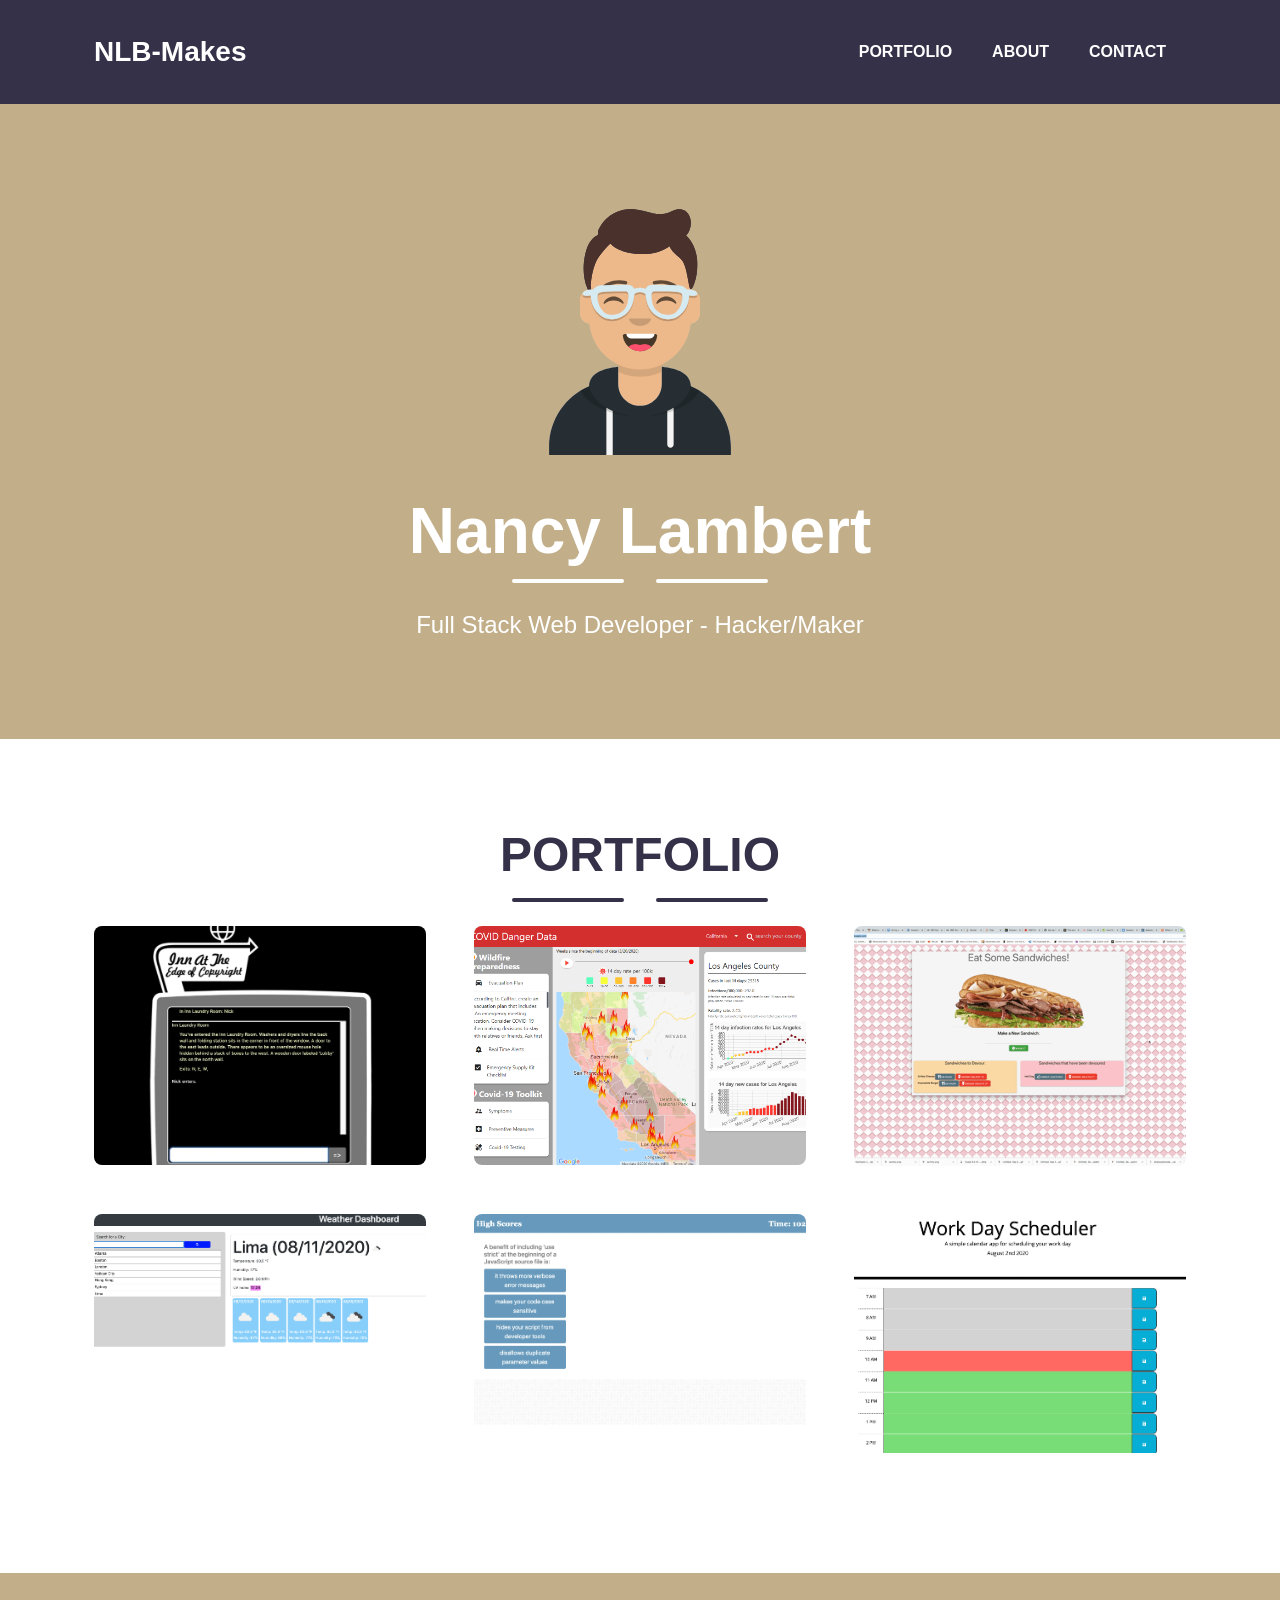
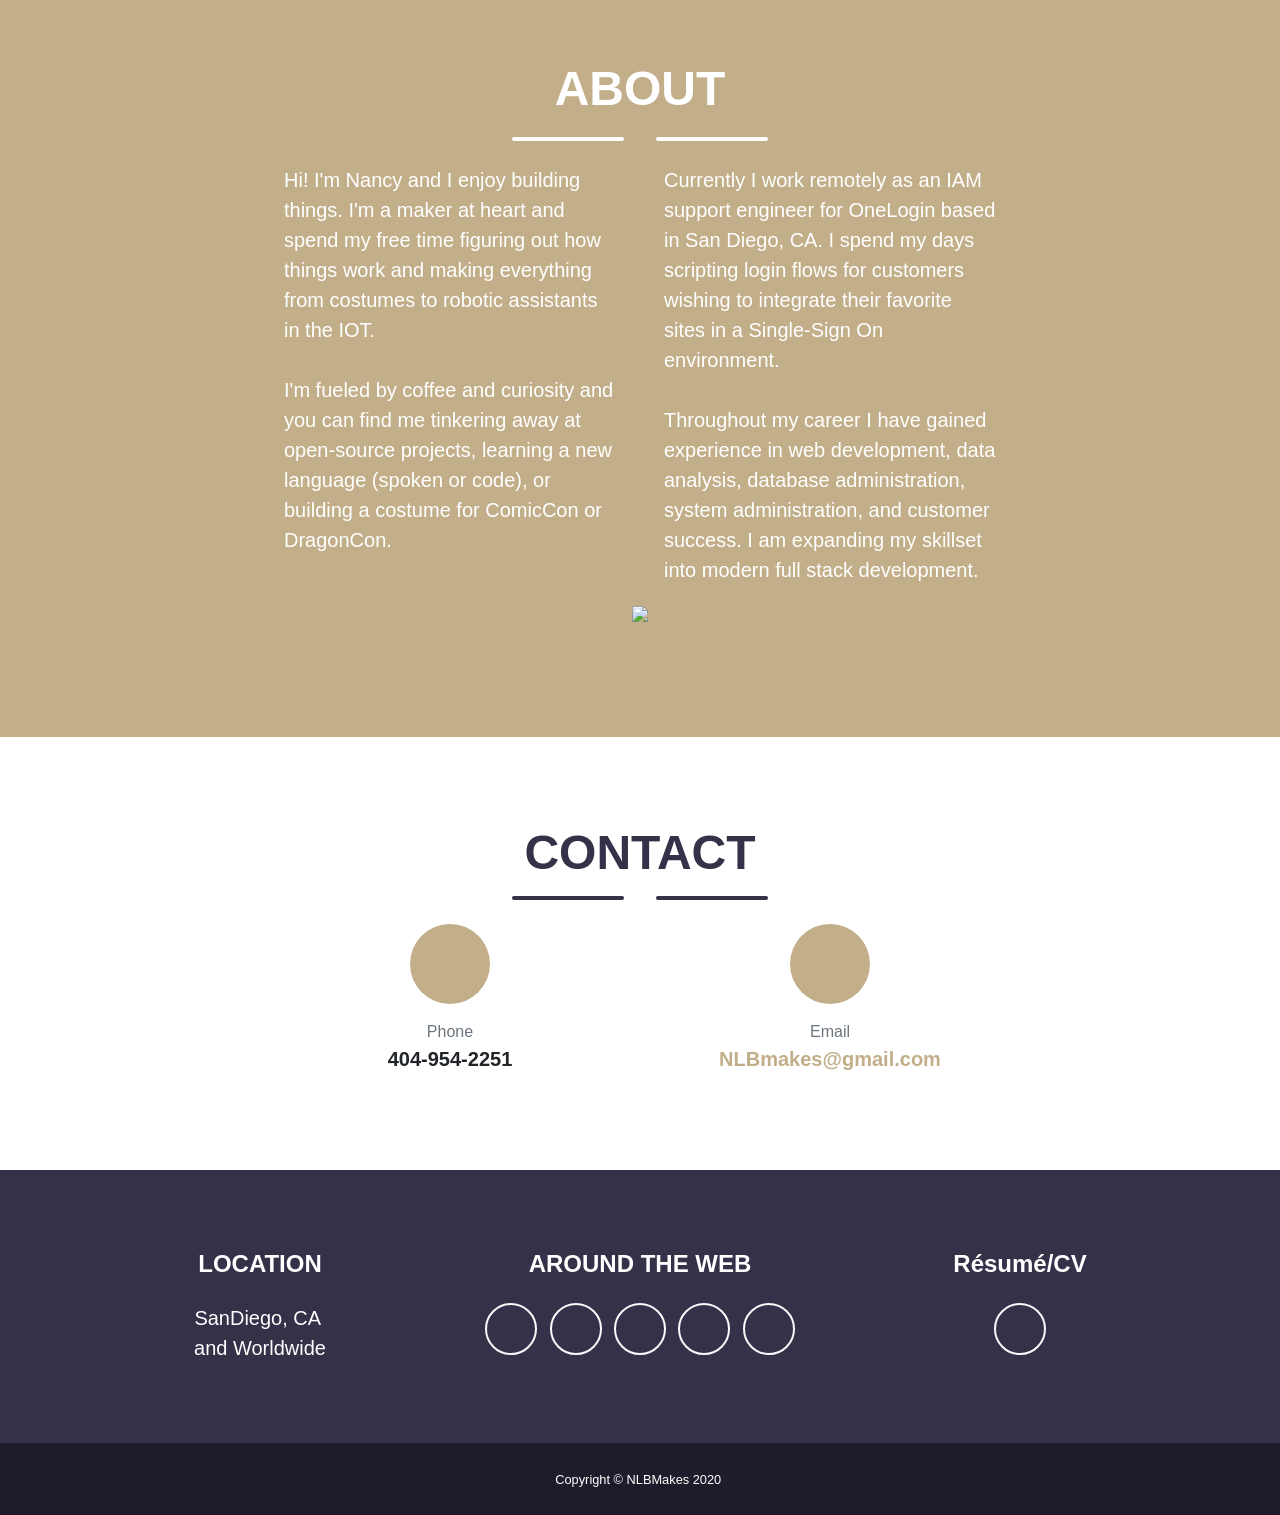
==== index.html @ c0a6ee48 "correct spelling of resume" ====
<!DOCTYPE html>
<html lang="en">
    <head>
        <meta charset="utf-8">
        <meta name="viewport" content="width=device-width, initial-scale=1, shrink-to-fit=no">
        <meta name="description" content="Portfolio of Nancy Lambert-Brown Full Stack Developer">
        <meta name="author" content="Nancy Lambert-Brown">
        <title>NLB-Makes - Full-Stack Web Developer</title>
        <!-- Iconify icons -->
        <script src="https://code.iconify.design/1/1.0.7/iconify.min.js"></script>
        <!-- Font Awesome icons (free version)-->
        <script src="https://cdnjs.cloudflare.com/ajax/libs/font-awesome/5.13.0/js/all.min.js" crossorigin="anonymous"></script>
        <!-- Core theme CSS (includes Bootstrap)-->
        <link href="css/styles.css" rel="stylesheet">
        <!-- Fonts CSS-->
        <link rel="stylesheet" href="css/heading.css">
        <link rel="stylesheet" href="css/body.css">
    </head>
    <body id="page-top">
        <nav class="navbar navbar-expand-lg bg-secondary fixed-top" id="mainNav">
            <div class="container"><a class="navbar-brand js-scroll-trigger" href="#page-top">NLB-Makes</a>
                <button class="navbar-toggler navbar-toggler-right font-weight-bold bg-primary text-white rounded" type="button" data-toggle="collapse" data-target="#navbarResponsive" aria-controls="navbarResponsive" aria-expanded="false" aria-label="Toggle navigation">Menu <i class="fas fa-bars"></i></button>
                <div class="collapse navbar-collapse" id="navbarResponsive">
                    <ul class="navbar-nav ml-auto">
                        <li class="nav-item mx-0 mx-lg-1"><a class="nav-link py-3 px-0 px-lg-3 rounded js-scroll-trigger" href="#portfolio">PORTFOLIO</a>
                        </li>
                        <li class="nav-item mx-0 mx-lg-1"><a class="nav-link py-3 px-0 px-lg-3 rounded js-scroll-trigger" href="#about">ABOUT</a>
                        </li>
                        <li class="nav-item mx-0 mx-lg-1"><a class="nav-link py-3 px-0 px-lg-3 rounded js-scroll-trigger" href="#contact">CONTACT</a>
                        </li>
                    </ul>
                </div>
            </div>
        </nav>
        <header class="masthead bg-primary text-white text-center">
            <div class="container d-flex align-items-center flex-column">
                <!-- Masthead Avatar Image--><img class="masthead-avatar mb-5" src="assets/img/avataaars.svg" alt="">
                <!-- Masthead Heading-->
                <h1 class="masthead-heading mb-0">Nancy Lambert</h1>
                <!-- Icon Divider-->
                <div class="divider-custom divider-light">
                    <div class="divider-custom-line"></div>
                    <div class="divider-custom-icon"><i class="fas fa-star"></i></div>
                    <div class="divider-custom-line"></div>
                </div>
                <!-- Masthead Subheading-->
                <p class="pre-wrap masthead-subheading font-weight-light mb-0">Full Stack Web Developer - Hacker/Maker</p>
            </div>
        </header>
        <section class="page-section portfolio" id="portfolio">
            <div class="container">
                <!-- Portfolio Section Heading-->
                <div class="text-center">
                    <h2 class="page-section-heading text-secondary mb-0 d-inline-block">PORTFOLIO</h2>
                </div>
                <!-- Icon Divider-->
                <div class="divider-custom">
                    <div class="divider-custom-line"></div>
                    <div class="divider-custom-icon"><i class="fas fa-star"></i></div>
                    <div class="divider-custom-line"></div>
                </div>
                <!-- Portfolio Grid Items-->
                <div class="row justify-content-center">
                    <!-- Portfolio Items-->
                    <div class="col-md-6 col-lg-4 mb-5">
                        <div class="portfolio-item mx-auto" data-toggle="modal" data-target="#portfolioModal0">
                            <div class="portfolio-item-caption d-flex align-items-center justify-content-center h-100 w-100">
                                <div class="portfolio-item-caption-content text-center text-white"><i class="fas fa-plus fa-3x"></i></div>
                            </div><img class="img-fluid" src="assets/img/portfolio/tutorial.gif" alt="Inn At The Edge Of Copyright"/>
                        </div>
                    </div>
                    <div class="col-md-6 col-lg-4 mb-5">
                        <div class="portfolio-item mx-auto" data-toggle="modal" data-target="#portfolioModal1">
                            <div class="portfolio-item-caption d-flex align-items-center justify-content-center h-100 w-100">
                                <div class="portfolio-item-caption-content text-center text-white"><i class="fas fa-plus fa-3x"></i></div>
                            </div><img class="img-fluid" src="assets/img/portfolio/Screenshot.png" alt="Covid and Natural Hazards Map"/>
                        </div>
                    </div>
                    <div class="col-md-6 col-lg-4 mb-5">
                        <div class="portfolio-item mx-auto" data-toggle="modal" data-target="#portfolioModal2">
                            <div class="portfolio-item-caption d-flex align-items-center justify-content-center h-100 w-100">
                                <div class="portfolio-item-caption-content text-center text-white"><i class="fas fa-plus fa-3x"></i></div>
                            </div><img class="img-fluid" src="assets/img/portfolio/sandwich.gif" alt="Eat-A-Sandwich"/>
                        </div>
                    </div>
                    <div class="col-md-6 col-lg-4 mb-5">
                        <div class="portfolio-item mx-auto" data-toggle="modal" data-target="#portfolioModal3">
                            <div class="portfolio-item-caption d-flex align-items-center justify-content-center h-100 w-100">
                                <div class="portfolio-item-caption-content text-center text-white"><i class="fas fa-plus fa-3x"></i></div>
                            </div><img class="img-fluid" src="assets/img/portfolio/WeatherDashboard.png" alt="Weather Dashboard"/>
                        </div>
                    </div>
                    <div class="col-md-6 col-lg-4 mb-5">
                        <div class="portfolio-item mx-auto" data-toggle="modal" data-target="#portfolioModal4">
                            <div class="portfolio-item-caption d-flex align-items-center justify-content-center h-100 w-100">
                                <div class="portfolio-item-caption-content text-center text-white"><i class="fas fa-plus fa-3x"></i></div>
                            </div><img class="img-fluid" src="assets/img/portfolio/Code_Quiz.png" alt="Code quiz"/>
                        </div>
                    </div>
                    <div class="col-md-6 col-lg-4 mb-5">
                        <div class="portfolio-item mx-auto" data-toggle="modal" data-target="#portfolioModal5">
                            <div class="portfolio-item-caption d-flex align-items-center justify-content-center h-100 w-100">
                                <div class="portfolio-item-caption-content text-center text-white"><i class="fas fa-plus fa-3x"></i></div>
                            </div><img class="img-fluid" src="assets/img/portfolio/WorkDayScheduler.png" alt="Workday Scheduler"/>
                        </div>
                    </div>
                </div>
            </div>
        </section>
        <!-- Portfolio Modal-->
        <!-- Inn at the Edge Project -->
        <div class="portfolio-modal modal fade" id="portfolioModal0" tabindex="-1" role="dialog" aria-labelledby="#portfolioModal0Label" aria-hidden="true">
            <div class="modal-dialog modal-xl" role="document">
                <div class="modal-content">
                    <button class="close" type="button" data-dismiss="modal" aria-label="Close"><span aria-hidden="true"><i class="fas fa-times"></i></span></button>
                    <div class="modal-body text-center">
                        <div class="container">
                            <div class="row justify-content-center">
                                <div class="col-lg-8">
                                    <!-- Portfolio Modal - Title-->
                                    <h2 class="portfolio-modal-title text-secondary mb-0">Inn At The Edge Of Copyright</h2>
                                    <!-- Icon Divider-->
                                    <div class="divider-custom">
                                        <div class="divider-custom-line"></div>
                                        <div class="divider-custom-icon"><i class="fas fa-star"></i></div>
                                        <div class="divider-custom-line"></div>
                                    </div>
                                    <!-- Portfolio Modal - Image-->
                                    <a href="https://innattheedge.herokuapp.com/" target="_blank">https://innattheedge.herokuapp.com/
                                        <img class="img-fluid rounded mb-5" src="assets/img/portfolio/tutorial.gif" alt="Inn At The Edge Of Copyright"/>
                                    </a>
                                        <!-- Portfolio Modal - Text-->
                                        <h6>Repo: <a href="https://github.com/n-lambert/Inn-At-The-Edge-of-Copyright" target="_blank">https://github.com/n-lambert/Inn-At-The-Edge-of-Copyright</a></h6>
                            
                                    <p class="mb-5">This text-based game is a throwback to the MUD days of the 90s where the visual effects reside primarily in the theater of the mind: The Inn At The Edge of Copyright - a nod to the HHGG Series. This was used to learn publish/subscribe handling as well as full-stack development with node, express, mySQL, and PubNub</p>
                                    <button class="btn btn-primary" href="#" data-dismiss="modal"><i class="fas fa-times fa-fw"></i>Close Window</button>
                                </div>
                            </div>
                        </div>
                    </div>
                </div>
            </div>
        </div>
        <!-- Hazard Data Project -->
        <div class="portfolio-modal modal fade" id="portfolioModal1" tabindex="-1" role="dialog" aria-labelledby="#portfolioModal1Label" aria-hidden="true">
            <div class="modal-dialog modal-xl" role="document">
                <div class="modal-content">
                    <button class="close" type="button" data-dismiss="modal" aria-label="Close"><span aria-hidden="true"><i class="fas fa-times"></i></span></button>
                    <div class="modal-body text-center">
                        <div class="container">
                            <div class="row justify-content-center">
                                <div class="col-lg-8">
                                    <!-- Portfolio Modal - Title-->
                                    <h2 class="portfolio-modal-title text-secondary mb-0">Covid and Natural Hazards Map</h2>
                                    <!-- Icon Divider-->
                                    <div class="divider-custom">
                                        <div class="divider-custom-line"></div>
                                        <div class="divider-custom-icon"><i class="fas fa-star"></i></div>
                                        <div class="divider-custom-line"></div>
                                    </div>
                                    <!-- Portfolio Modal - Image-->
                                    <a href="https://n-lambert.github.io/Hazard-Map" target="_blank">https://n-lambert.github.io/Hazard-Map
                                        <img class="img-fluid rounded mb-5" src="assets/img/portfolio/Screenshot.png" alt="Covid and Natural Hazards Map"/>
                                    </a>
                                    <h6>Repo: <a href="https://github.com/n-lambert/Hazard-Map" target="_blank">https://github.com/n-lambert/Hazard-Map</a></h6>
                                    <!-- Portfolio Modal - Text-->
                                    <p class="mb-5">This is a simple app that leverages data from a variety of APIs to deliver up-to-date visuals of Covid-19 infections and wildfire situations in California. It features a clean, user interactive map, indicating Covid-19 hotspots and allows users to make informed decisions on where to evacuate.</p>
                                    <button class="btn btn-primary" href="#" data-dismiss="modal"><i class="fas fa-times fa-fw"></i>Close Window</button>
                                </div>
                            </div>
                        </div>
                    </div>
                </div>
            </div>
        </div>
        <!-- Sandwich Project -->
        <div class="portfolio-modal modal fade" id="portfolioModal2" tabindex="-1" role="dialog" aria-labelledby="#portfolioModal2Label" aria-hidden="true">
            <div class="modal-dialog modal-xl" role="document">
                <div class="modal-content">
                    <button class="close" type="button" data-dismiss="modal" aria-label="Close"><span aria-hidden="true"><i class="fas fa-times"></i></span></button>
                    <div class="modal-body text-center">
                        <div class="container">
                            <div class="row justify-content-center">
                                <div class="col-lg-8">
                                    <!-- Portfolio Modal - Title-->
                                    <h2 class="portfolio-modal-title text-secondary mb-0">Eat-A-Sandwich</h2>
                                    <!-- Icon Divider-->
                                    <div class="divider-custom">
                                        <div class="divider-custom-line"></div>
                                        <div class="divider-custom-icon"><i class="fas fa-star"></i></div>
                                        <div class="divider-custom-line"></div>
                                    </div>
                                    <!-- Portfolio Modal - Image-->
                                    <a href="https://fierce-sea-85603.herokuapp.com/" target="_blank">https://fierce-sea-85603.herokuapp.com/
                                        <img class="img-fluid rounded mb-5" src="assets/img/portfolio/sandwich.gif" alt="Eat-A-Sandwich"/>
                                    </a>
                                    <!-- Portfolio Modal - Text-->
                                    <h6>Repo: <a href="https://github.com/n-lambert/sandwiches" target="_blank">https://github.com/n-lambert/sandwiches</a></h6>
                            
                                    <p class="mb-5">This is a playful sandwich maker and consumer. It was used to explore full-stack development using mySQL, express, express-handlebars, and materialize</p>
                                    <button class="btn btn-primary" href="#" data-dismiss="modal"><i class="fas fa-times fa-fw"></i>Close Window</button>
                                </div>
                            </div>
                        </div>
                    </div>
                </div>
            </div>
        </div>
        <!-- Weather Project -->
        <div class="portfolio-modal modal fade" id="portfolioModal3" tabindex="-1" role="dialog" aria-labelledby="#portfolioModal3Label" aria-hidden="true">
            <div class="modal-dialog modal-xl" role="document">
                <div class="modal-content">
                    <button class="close" type="button" data-dismiss="modal" aria-label="Close"><span aria-hidden="true"><i class="fas fa-times"></i></span></button>
                    <div class="modal-body text-center">
                        <div class="container">
                            <div class="row justify-content-center">
                                <div class="col-lg-8">
                                    <!-- Portfolio Modal - Title-->
                                    <h2 class="portfolio-modal-title text-secondary mb-0">Weather Dashboard</h2>
                                    <!-- Icon Divider-->
                                    <div class="divider-custom">
                                        <div class="divider-custom-line"></div>
                                        <div class="divider-custom-icon"><i class="fas fa-star"></i></div>
                                        <div class="divider-custom-line"></div>
                                    </div>
                                    <!-- Portfolio Modal - Image-->
                                    <a href="https://n-lambert.github.io/WeatherDashboard/" target="_blank">https://n-lambert.github.io/WeatherDashboard/
                        
                                    <img class="img-fluid rounded mb-5" src="assets/img/portfolio/WeatherDashboard.png" alt="Weather Dashboard"/>
                                    </a>
                                    <!-- Portfolio Modal - Text-->
                                    <h6>Repo: <a href="https://github.com/n-lambert/WeatherDashboard" target="_blank">https://github.com/n-lambert/WeatherDashboard</a></h6>
                            
                                    <p class="mb-5">This weather dashboard gets current weather, forecast data and uv index from the openweathermap api via AJAX, JQuery and JS. It uses three APIs from openweathermap, and bootstrap to make the application responsive</p>
                                    <button class="btn btn-primary" href="#" data-dismiss="modal"><i class="fas fa-times fa-fw"></i>Close Window</button>
                                </div>
                            </div>
                        </div>
                    </div>
                </div>
            </div>
        </div>
        <!-- Quiz Project -->
        <div class="portfolio-modal modal fade" id="portfolioModal4" tabindex="-1" role="dialog" aria-labelledby="#portfolioModal4Label" aria-hidden="true">
            <div class="modal-dialog modal-xl" role="document">
                <div class="modal-content">
                    <button class="close" type="button" data-dismiss="modal" aria-label="Close"><span aria-hidden="true"><i class="fas fa-times"></i></span></button>
                    <div class="modal-body text-center">
                        <div class="container">
                            <div class="row justify-content-center">
                                <div class="col-lg-8">
                                    <!-- Portfolio Modal - Title-->
                                    <h2 class="portfolio-modal-title text-secondary mb-0">Code quiz</h2>
                                    <!-- Icon Divider-->
                                    <div class="divider-custom">
                                        <div class="divider-custom-line"></div>
                                        <div class="divider-custom-icon"><i class="fas fa-star"></i></div>
                                        <div class="divider-custom-line"></div>
                                    </div>
                                    <!-- Portfolio Modal - Image-->
                                    <a href="https://n-lambert.github.io/codeQuiz" target="_blank">https://n-lambert.github.io/codeQuiz
                                        <img class="img-fluid rounded mb-5" src="assets/img/portfolio/Code_Quiz.png" alt="Code quiz"/>
                                    </a>
                                        <!-- Portfolio Modal - Text-->
                                    <h6>Repo: <a href="https://github.com/n-lambert/codeQuiz" target="_blank">https://github.com/n-lambert/codeQuiz</a></h6>
                            
                                    <p class="mb-5">This is a simple timed quiz for JavaScript code. You have an allotted time in seconds to answer questions. Each incorrect answer deducts 10 seconds from the timer. Scores are recorded to localStorage and displayed on a scoreboard.</p>
                                    <button class="btn btn-primary" href="#" data-dismiss="modal"><i class="fas fa-times fa-fw"></i>Close Window</button>
                                </div>
                            </div>
                        </div>
                    </div>
                </div>
            </div>
        </div>
        <!-- Scheduler Project -->
        <div class="portfolio-modal modal fade" id="portfolioModal5" tabindex="-1" role="dialog" aria-labelledby="#portfolioModal5Label" aria-hidden="true">
            <div class="modal-dialog modal-xl" role="document">
                <div class="modal-content">
                    <button class="close" type="button" data-dismiss="modal" aria-label="Close"><span aria-hidden="true"><i class="fas fa-times"></i></span></button>
                    <div class="modal-body text-center">
                        <div class="container">
                            <div class="row justify-content-center">
                                <div class="col-lg-8">
                                    <!-- Portfolio Modal - Title-->
                                    <h2 class="portfolio-modal-title text-secondary mb-0">Workday Scheduler</h2>
                                    <!-- Icon Divider-->
                                    <div class="divider-custom">
                                        <div class="divider-custom-line"></div>
                                        <div class="divider-custom-icon"><i class="fas fa-star"></i></div>
                                        <div class="divider-custom-line"></div>
                                    </div>
                                    <!-- Portfolio Modal - Image-->
                                    <a href="https://n-lambert.github.io/DayScheduler" target="_blank">https://n-lambert.github.io/DayScheduler
                                        <img class="img-fluid rounded mb-5" src="assets/img/portfolio/WorkDayScheduler.png" alt="Workday Scheduler"/>
                                    </a>
                                    <!-- Portfolio Modal - Text-->
                                    <h6>Repo: <a href="https://github.com/n-lambert/DayScheduler" target="_blank">https://github.com/n-lambert/DayScheduler</a></h6>
                            
                                    <p class="mb-5">This is a simple calendar application that allows the user to save events for each hour of the day. This app will run in the browser and feature dynamically updated HTML and CSS powered by jQuery.</p>
                                    <button class="btn btn-primary" href="#" data-dismiss="modal"><i class="fas fa-times fa-fw"></i>Close Window</button>
                                </div>
                            </div>
                        </div>
                    </div>
                </div>
            </div>
        </div>
        <!-- About Section -->
        <section class="page-section bg-primary text-white mb-0" id="about">
            <div class="container">
                <!-- About Section Heading-->
                <div class="text-center">
                    <h2 class="page-section-heading d-inline-block text-white">ABOUT</h2>
                </div>
                <!-- Icon Divider-->
                <div class="divider-custom divider-light">
                    <div class="divider-custom-line"></div>
                    <div class="divider-custom-icon"><i class="fas fa-star"></i></div>
                    <div class="divider-custom-line"></div>
                </div>
                <!-- About Section Content-->
                <div class="row">
                    <div class="col-lg-4 ml-auto">
                        <p class="pre-wrap lead">Hi! I'm Nancy and I enjoy building things. I'm a maker at heart and spend my free time figuring out how things work and making everything from costumes to robotic assistants in the IOT.

I'm fueled by coffee and curiosity and you can find me tinkering away at open-source projects, learning a new language (spoken or code), or building a costume for ComicCon or DragonCon.</p>
                    </div>
                    <div class="col-lg-4 mr-auto">
                        <p class="pre-wrap lead">Currently I work remotely as an IAM support engineer for OneLogin based in San Diego, CA. I spend my days scripting login flows for customers wishing to integrate their favorite sites in a Single-Sign On environment.

Throughout my career I have gained experience in web development, data analysis, database administration, system administration, and customer success. I am expanding my skillset into modern full stack development.</p>
                    </div>
                </div>
                <div class="row justify-content-center">
                    <figure><a href="https://github.com/n-lambert"><img src="https://github-readme-stats.vercel.app/api?username=n-lambert&theme=darcula&show_icons=true&count_private=true"></a></figure>

                </div>
            </div>
        </section>
        <!-- Contact Section -->
        <section class="page-section" id="contact">
            <div class="container">
                <!-- Contact Section Heading-->
                <div class="text-center">
                    <h2 class="page-section-heading text-secondary d-inline-block mb-0">CONTACT</h2>
                </div>
                <!-- Icon Divider-->
                <div class="divider-custom">
                    <div class="divider-custom-line"></div>
                    <div class="divider-custom-icon"><i class="fas fa-star"></i></div>
                    <div class="divider-custom-line"></div>
                </div>
                <!-- Contact Section Content-->
                <div class="row justify-content-center">
                    <div class="col-lg-4">
                        <div class="d-flex flex-column align-items-center">
                            <div class="icon-contact mb-3"><i class="fas fa-mobile-alt"></i></div>
                            <div class="text-muted">Phone</div>
                            <div class="lead font-weight-bold">404-954-2251</div>
                        </div>
                    </div>
                    <div class="col-lg-4">
                        <div class="d-flex flex-column align-items-center">
                            <div class="icon-contact mb-3"><i class="far fa-envelope"></i></div>
                            <div class="text-muted">Email</div><a class="lead font-weight-bold" href="mailto:NLBmakes@gmail.com">NLBmakes@gmail.com</a>
                        </div>
                    </div>
                </div>
            </div>
        </section>
        <!-- Footer -->
        <footer class="footer text-center">
            <div class="container">
                <div class="row">
                    <!-- Footer Location-->
                    <div class="col-lg-4 mb-5 mb-lg-0">
                        <h4 class="mb-4">LOCATION</h4>
                        <p class="pre-wrap lead mb-0">SanDiego, CA 
and Worldwide</p>
                    </div>
                    <!-- Footer Social Icons-->
                    <div class="col-lg-4 mb-5 mb-lg-0">
                        <h4 class="mb-4">AROUND THE WEB</h4>
                        <a class="btn btn-outline-light btn-social mx-1" href="https://www.twitter.com/nlbhacks" target="_blank"><i class="fab fa-fw fa-twitter"></i></a>
                        <a class="btn btn-outline-light btn-social mx-1" href="https://www.hackerrank.com/armydillo007" target="_blank"><i class="fab fa-fw fa-hackerrank"></i></a>               
                        <a class="btn btn-outline-light btn-social mx-1" href="https://www.linkedin.com/in/njlambert/" target="_blank"><i class="fab fa-fw fa-linkedin-in"></i></a>             
                        <a class="btn btn-outline-light btn-social mx-1" href="https://www.codewars.com/users/n-lambert" target="_blank"><i class="iconify" data-icon="simple-icons:codewars" data-inline="false"></i></a>               
                        <a class="btn btn-outline-light btn-social mx-1" href="https://github.com/n-lambert" target="_blank"><i class="fab fa-fw fa-github"></i></a>            
                    </div>
                    <!-- Footer About Text-->
                    <div class="col-lg-4">
                        <h4 class="mb-4">Résumé/CV</h4>
                        <a class="btn btn-outline-light btn-social mx-1" href="./assets/Nancy-Lambert.pdf" target="_blank"><i class="far fa-fw fa-file-pdf"></i></a>
                    </div>
                </div>
            </div>
        </footer>
        <!-- Copyright Section-->
        <section class="copyright py-4 text-center text-white">
            <div class="container"><small class="pre-wrap">Copyright © NLBMakes 2020 </small></div>
        </section>
        <!-- Scroll to Top Button (Only visible on small and extra-small screen sizes)-->
        <div class="scroll-to-top d-lg-none position-fixed"><a class="js-scroll-trigger d-block text-center text-white rounded" href="#page-top"><i class="fa fa-chevron-up"></i></a></div>
        <!-- Bootstrap core JS-->
        <script src="https://cdnjs.cloudflare.com/ajax/libs/jquery/3.5.1/jquery.slim.min.js" integrity="sha512-/DXTXr6nQodMUiq+IUJYCt2PPOUjrHJ9wFrqpJ3XkgPNOZVfMok7cRw6CSxyCQxXn6ozlESsSh1/sMCTF1rL/g==" crossorigin="anonymous"></script>
        <script src="https://stackpath.bootstrapcdn.com/bootstrap/4.4.1/js/bootstrap.bundle.min.js"></script>
        <!-- Third party plugin JS-->
        <!-- <script src="https://cdnjs.cloudflare.com/ajax/libs/jquery-easing/1.4.1/jquery.easing.min.js"></script> -->
        <!-- Contact form JS-->
        <!-- <script src="assets/mail/jqBootstrapValidation.js"></script>
        <script src="assets/mail/contact_me.js"></script> -->
        <!-- Core theme JS-->
        <script src="js/scripts.js"></script>
    </body>
</html>
---- css/heading.css ----
/* latin */
@font-face {
    font-family: "SB Heading";
    font-style: normal;
    font-weight: 400;
    src: local("Montserrat Regular"), local("Montserrat-Regular"),
        url(https://fonts.gstatic.com/s/montserrat/v14/JTUSjIg1_i6t8kCHKm459WRhyyTh89ZNpQ.woff2) format("woff2");
    unicode-range: U+0000-00FF, U+0131, U+0152-0153, U+02BB-02BC, U+02C6, U+02DA,
        U+02DC, U+2000-206F, U+2074, U+20AC, U+2122, U+2191, U+2193, U+2212, U+2215,
        U+FEFF, U+FFFD;
}

/* latin */
@font-face {
    font-family: "SB Heading";
    font-style: normal;
    font-weight: 700;
    src: local("Montserrat Bold"), local("Montserrat-Bold"),
        url(https://fonts.gstatic.com/s/montserrat/v14/JTURjIg1_i6t8kCHKm45_dJE3gnD_vx3rCs.woff2) format("woff2");
    unicode-range: U+0000-00FF, U+0131, U+0152-0153, U+02BB-02BC, U+02C6, U+02DA,
        U+02DC, U+2000-206F, U+2074, U+20AC, U+2122, U+2191, U+2193, U+2212, U+2215,
        U+FEFF, U+FFFD;
}
---- css/body.css ----
/* latin */
@font-face {
    font-family: 'SB Body';
    font-style: italic;
    font-weight: 400;
    src: local('Lato Italic'), local('Lato-Italic'),
        url(https://fonts.gstatic.com/s/lato/v16/S6u8w4BMUTPHjxsAXC-qNiXg7Q.woff2) format('woff2');
    unicode-range: U+0000-00FF, U+0131, U+0152-0153, U+02BB-02BC, U+02C6, U+02DA, U+02DC,
        U+2000-206F, U+2074, U+20AC, U+2122, U+2191, U+2193, U+2212, U+2215, U+FEFF, U+FFFD;
}
/* latin */
@font-face {
    font-family: 'SB Body';
    font-style: italic;
    font-weight: 700;
    src: local('Lato Bold Italic'), local('Lato-BoldItalic'),
        url(https://fonts.gstatic.com/s/lato/v16/S6u_w4BMUTPHjxsI5wq_Gwftx9897g.woff2)
            format('woff2');
    unicode-range: U+0000-00FF, U+0131, U+0152-0153, U+02BB-02BC, U+02C6, U+02DA, U+02DC,
        U+2000-206F, U+2074, U+20AC, U+2122, U+2191, U+2193, U+2212, U+2215, U+FEFF, U+FFFD;
}
/* latin */
@font-face {
    font-family: 'SB Body';
    font-style: normal;
    font-weight: 400;
    src: local('Lato Regular'), local('Lato-Regular'),
        url(https://fonts.gstatic.com/s/lato/v16/S6uyw4BMUTPHjx4wXiWtFCc.woff2) format('woff2');
    unicode-range: U+0000-00FF, U+0131, U+0152-0153, U+02BB-02BC, U+02C6, U+02DA, U+02DC,
        U+2000-206F, U+2074, U+20AC, U+2122, U+2191, U+2193, U+2212, U+2215, U+FEFF, U+FFFD;
}
/* latin */
@font-face {
    font-family: 'SB Body';
    font-style: normal;
    font-weight: 700;
    src: local('Lato Bold'), local('Lato-Bold'),
        url(https://fonts.gstatic.com/s/lato/v16/S6u9w4BMUTPHh6UVSwiPGQ3q5d0.woff2) format('woff2');
    unicode-range: U+0000-00FF, U+0131, U+0152-0153, U+02BB-02BC, U+02C6, U+02DA, U+02DC,
        U+2000-206F, U+2074, U+20AC, U+2122, U+2191, U+2193, U+2212, U+2215, U+FEFF, U+FFFD;
}
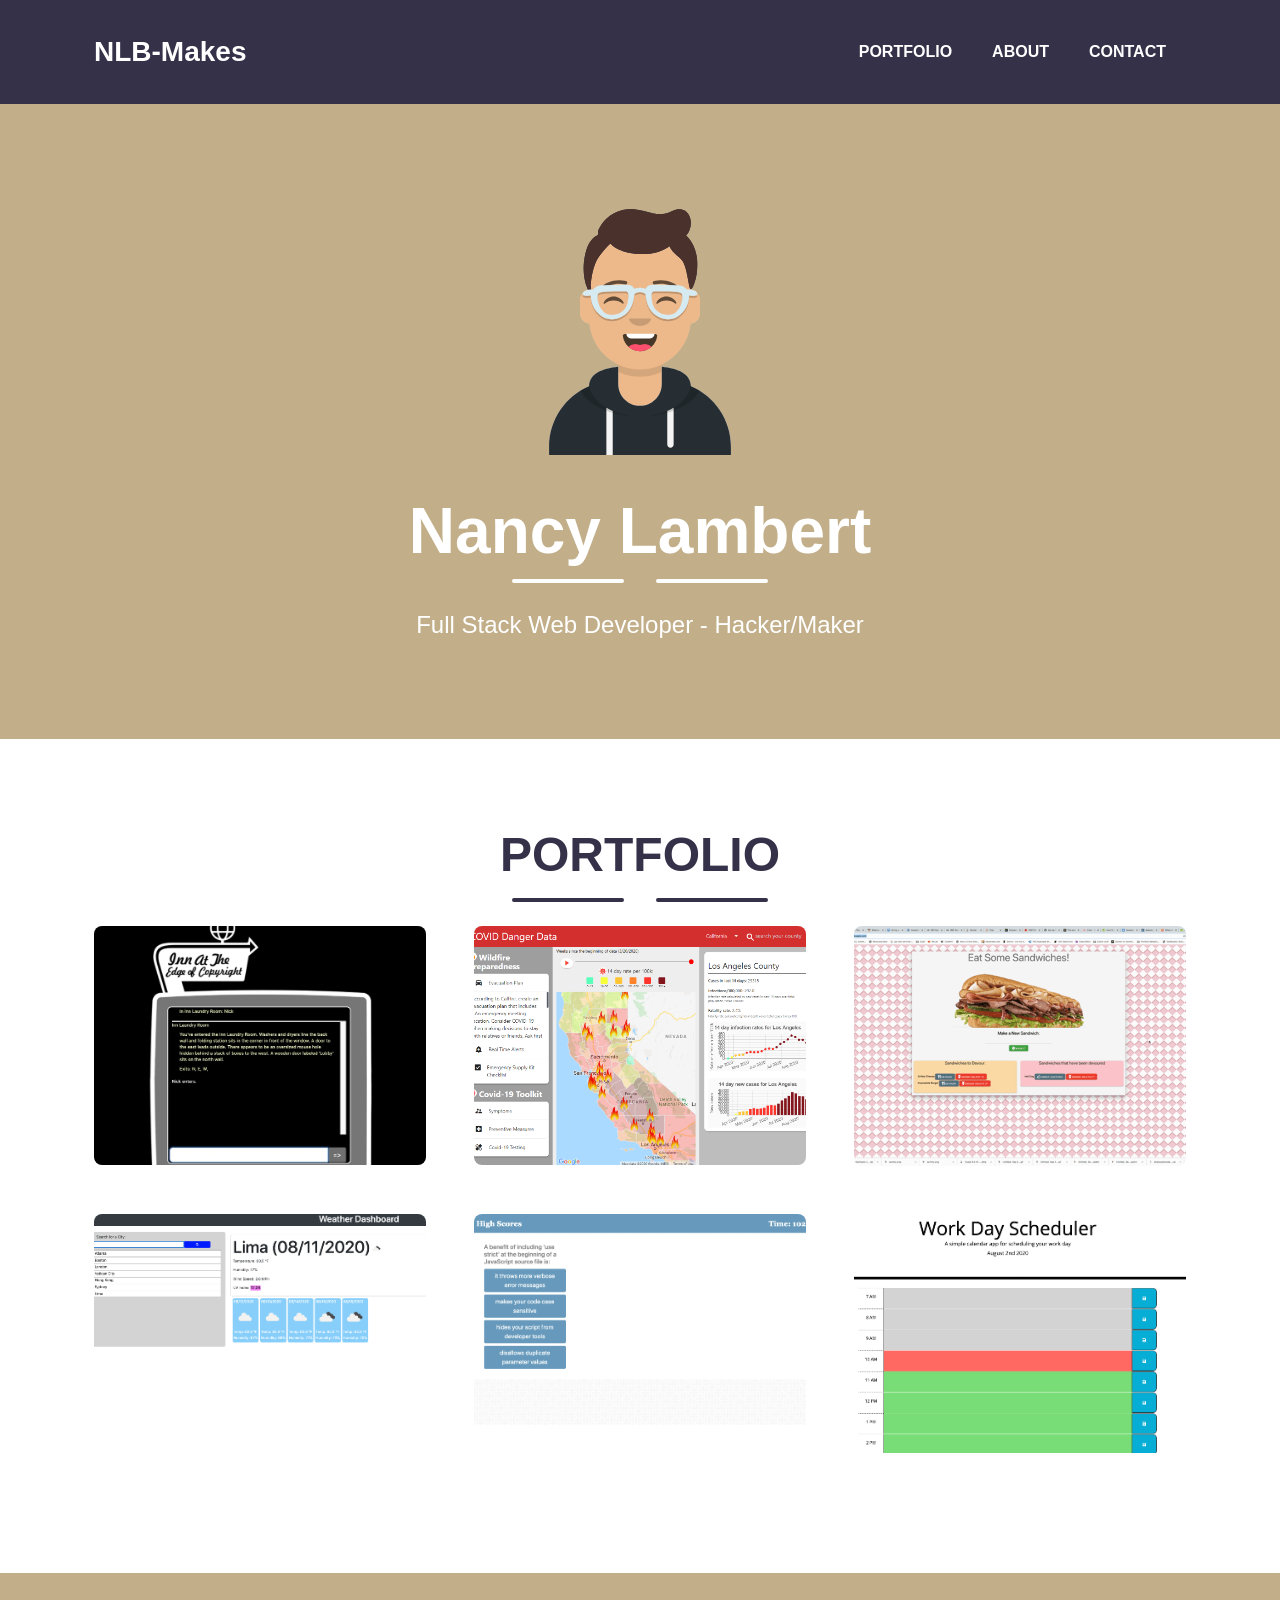
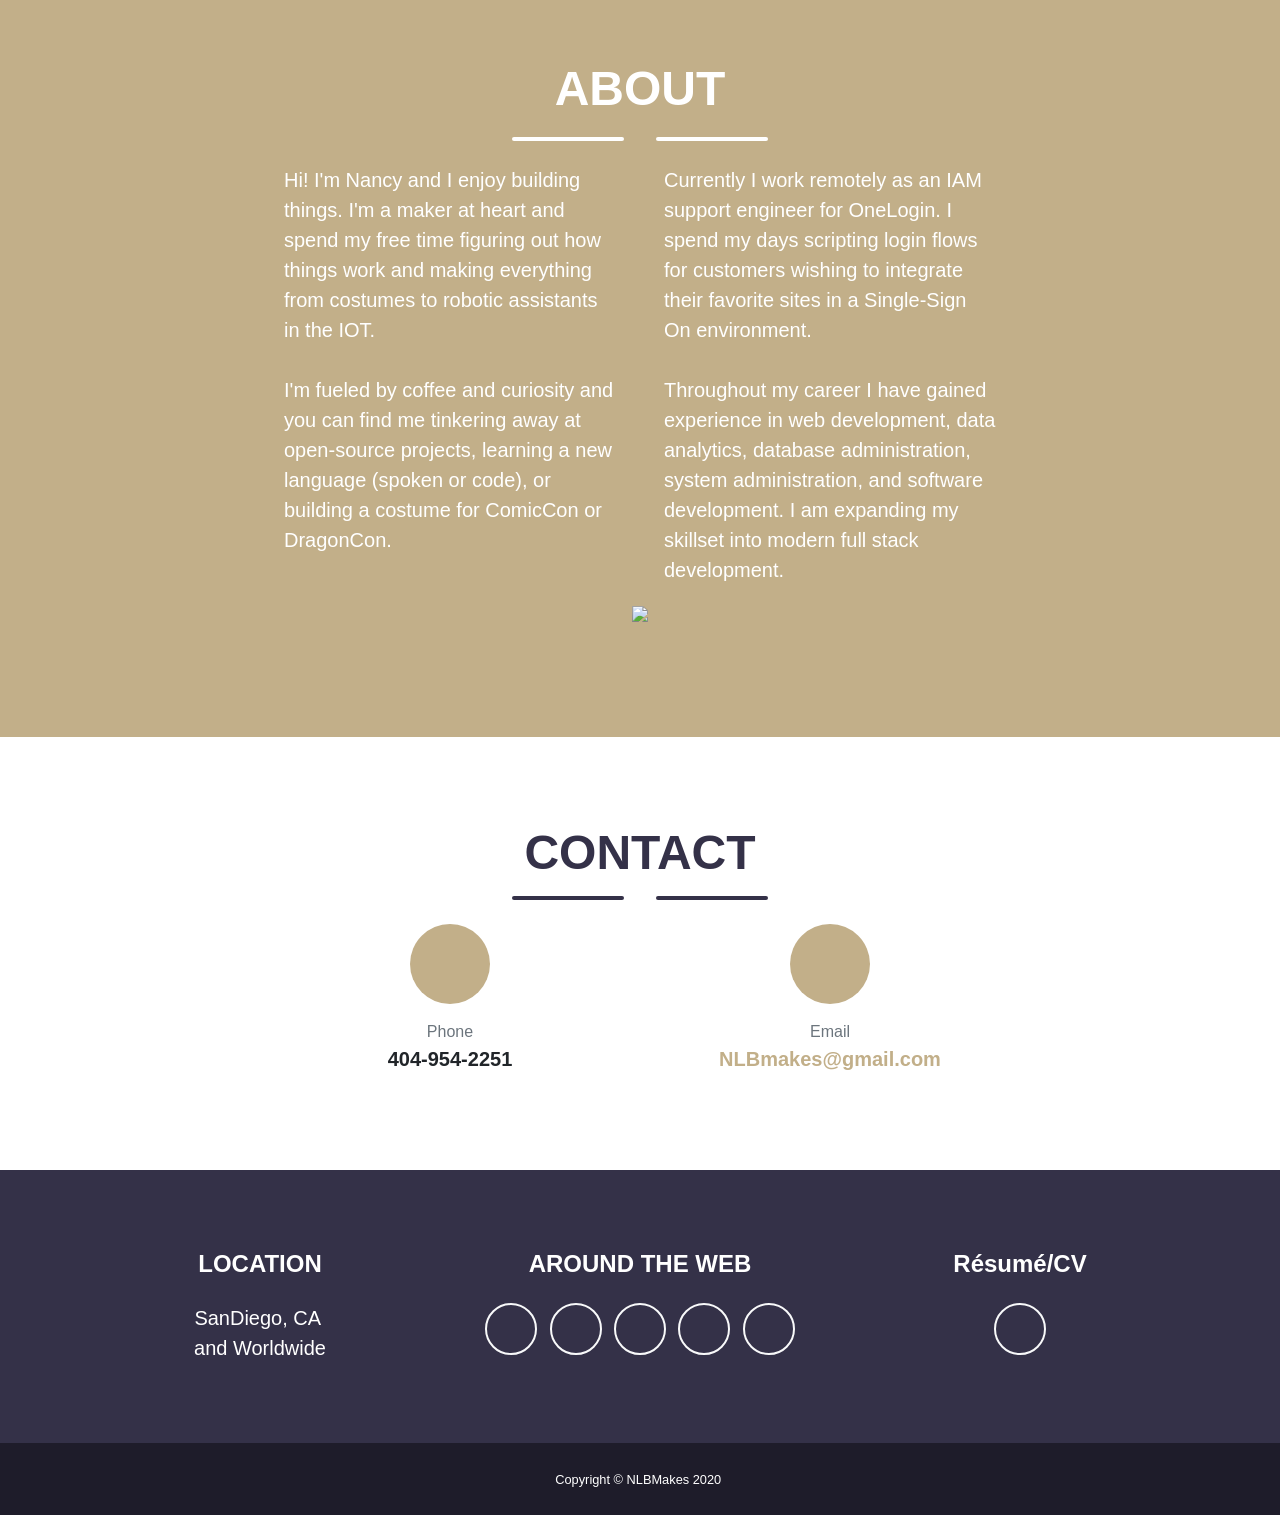
==== commit aa320b93: "correct typo" ====
--- a/index.html
+++ b/index.html
@@ -327,9 +327,9 @@
 I'm fueled by coffee and curiosity and you can find me tinkering away at open-source projects, learning a new language (spoken or code), or building a costume for ComicCon or DragonCon.</p>
                     </div>
                     <div class="col-lg-4 mr-auto">
-                        <p class="pre-wrap lead">Currently I work remotely as an IAM support engineer for OneLogin based in San Diego, CA. I spend my days scripting login flows for customers wishing to integrate their favorite sites in a Single-Sign On environment.
+                        <p class="pre-wrap lead">Currently I work remotely as an IAM support engineer for OneLogin. I spend my days scripting login flows for customers wishing to integrate their favorite sites in a Single-Sign On environment.
 
-Throughout my career I have gained experience in web development, data analysis, database administration, system administration, and customer success. I am expanding my skillset into modern full stack development.</p>
+Throughout my career I have gained experience in web development, data analytics, database administration, system administration, and software development. I am expanding my skillset into modern full stack development.</p>
                     </div>
                 </div>
                 <div class="row justify-content-center">
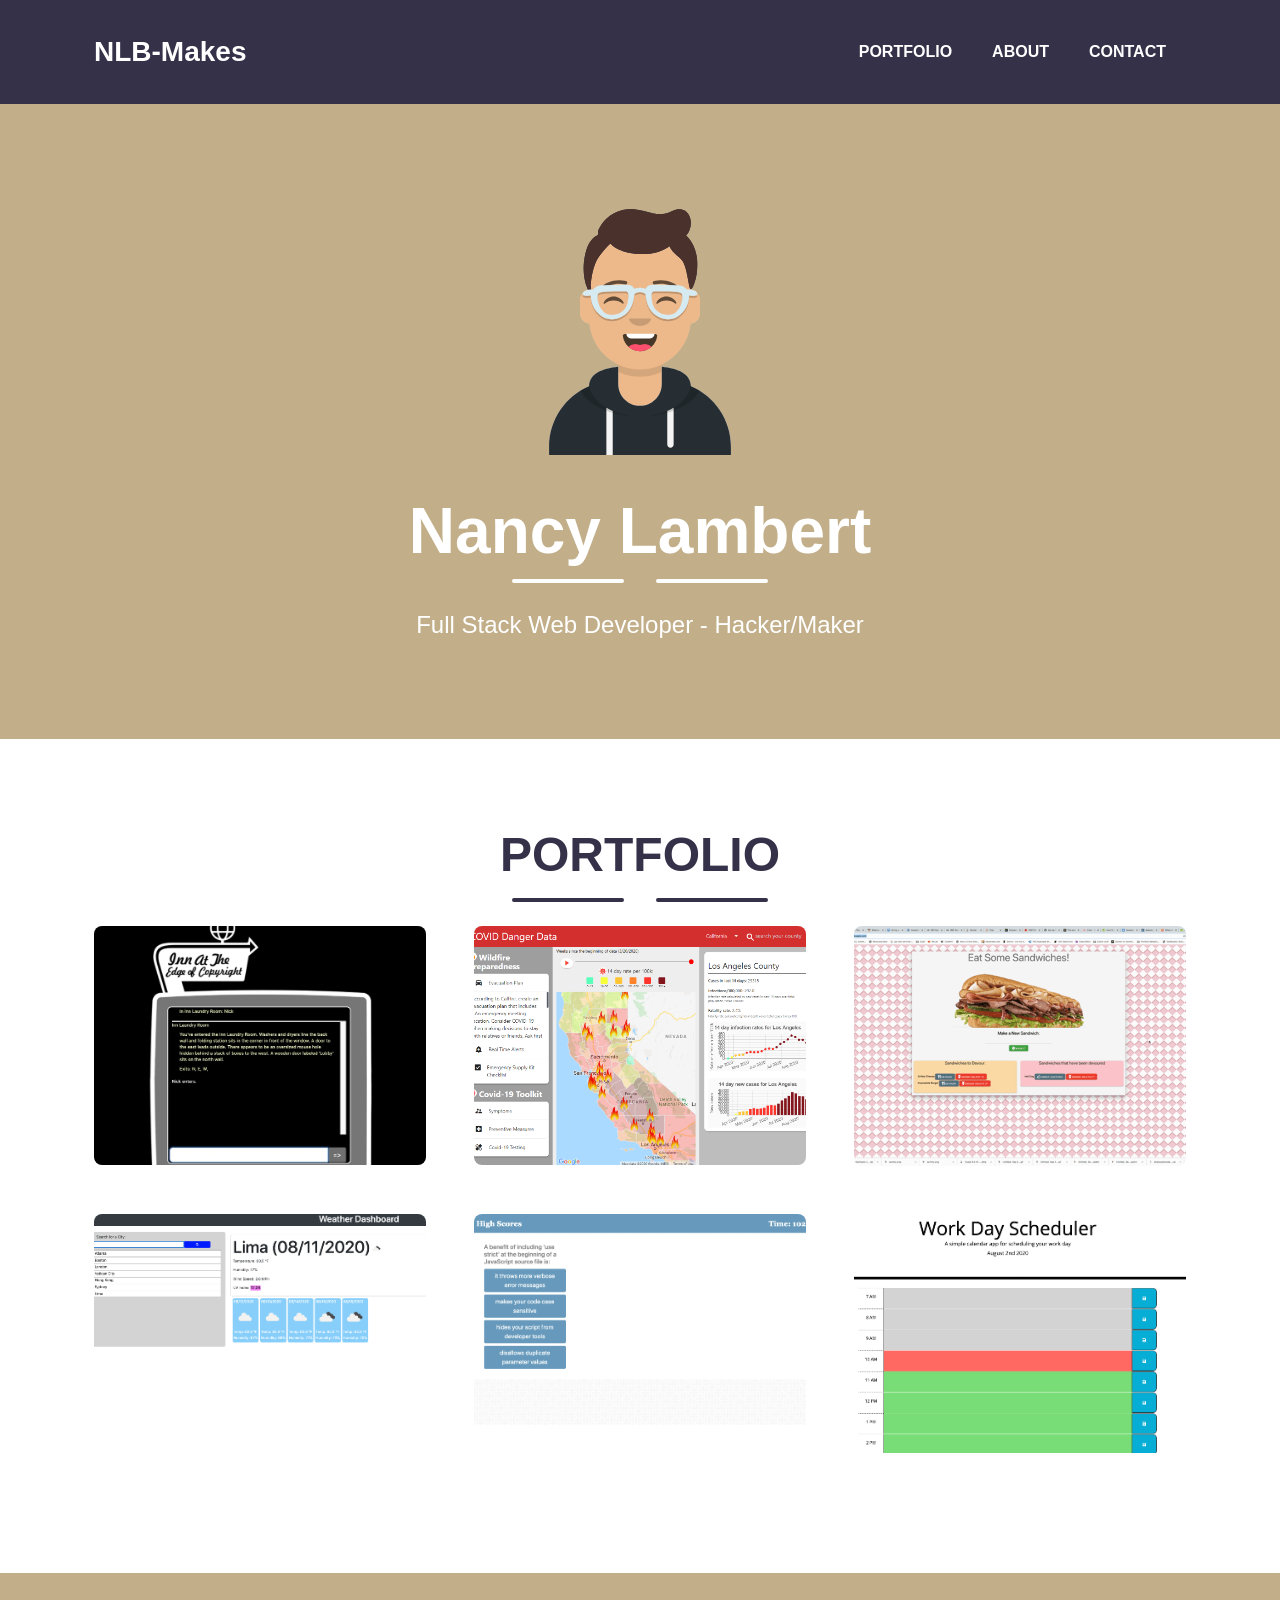
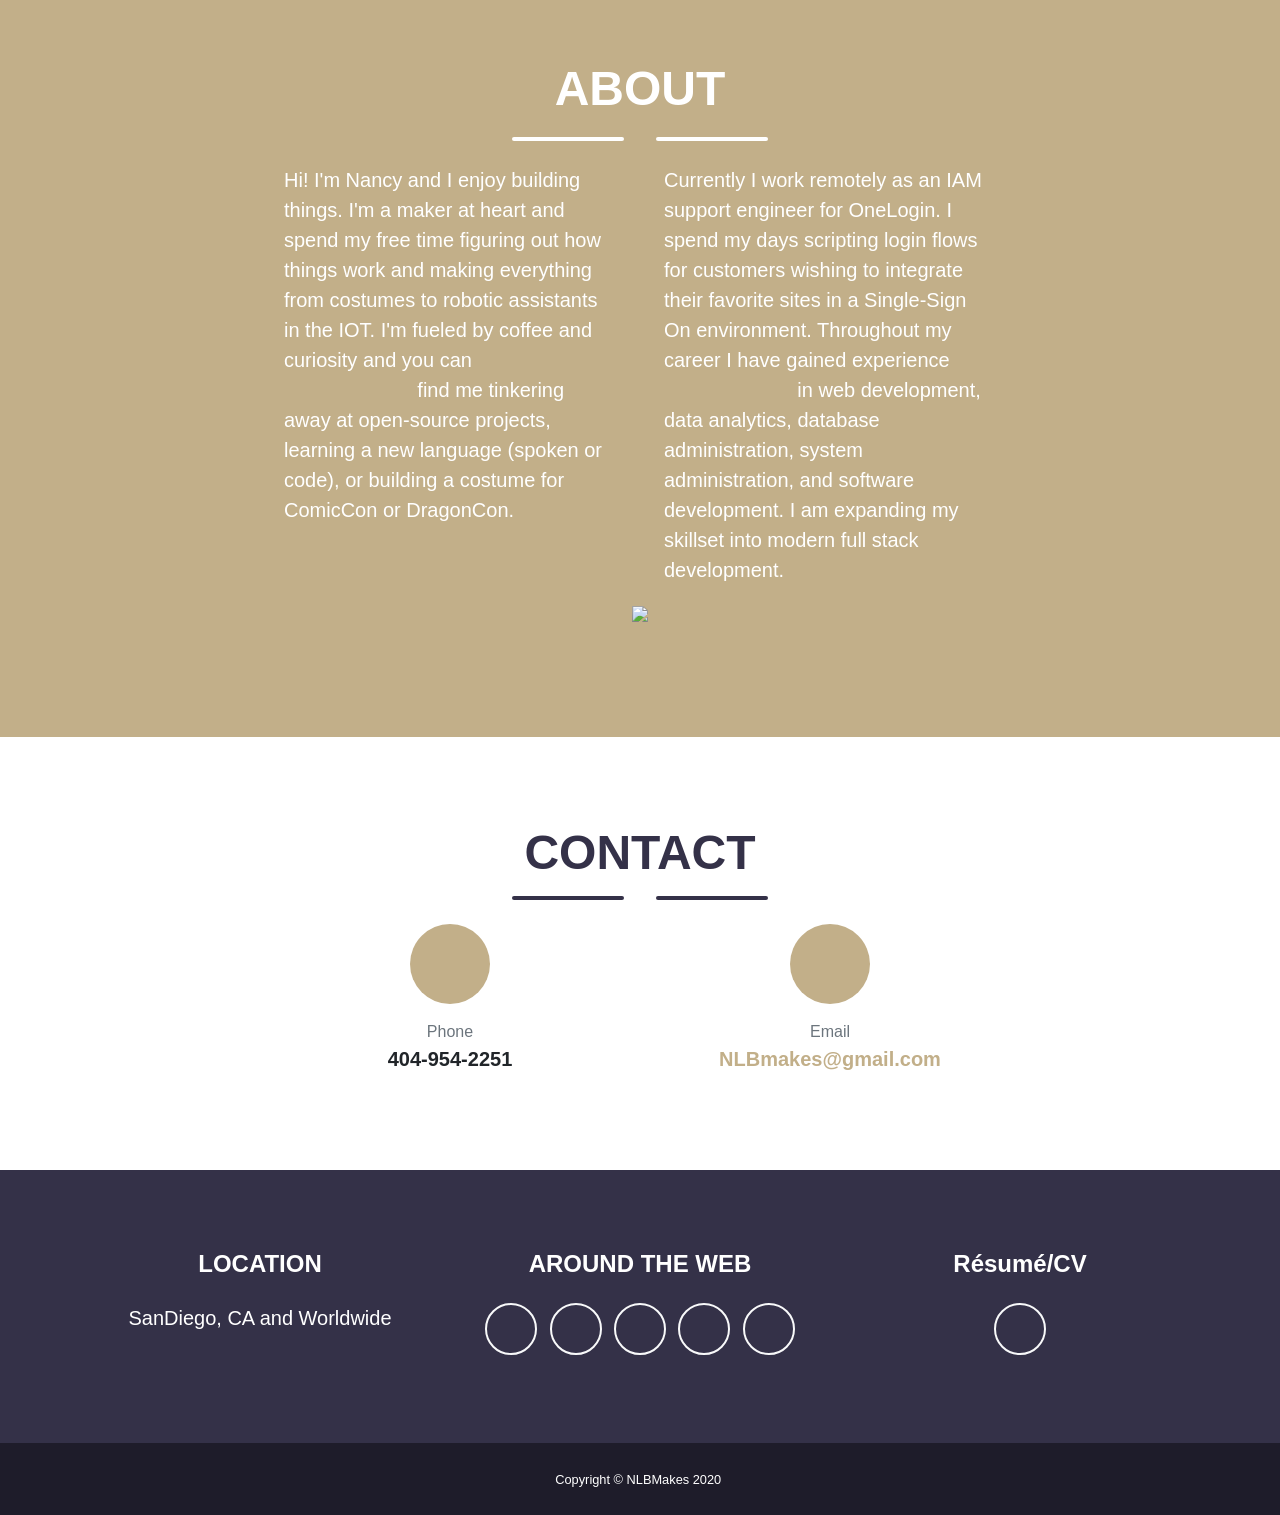
==== commit 9c2fac50: "update metadata for twitter and linkedin" ====
--- a/index.html
+++ b/index.html
@@ -1,416 +1,434 @@
 <!DOCTYPE html>
 <html lang="en">
-    <head>
-        <meta charset="utf-8">
-        <meta name="viewport" content="width=device-width, initial-scale=1, shrink-to-fit=no">
-        <meta name="description" content="Portfolio of Nancy Lambert-Brown Full Stack Developer">
-        <meta name="author" content="Nancy Lambert-Brown">
-        <title>NLB-Makes - Full-Stack Web Developer</title>
-        <!-- Iconify icons -->
-        <script src="https://code.iconify.design/1/1.0.7/iconify.min.js"></script>
-        <!-- Font Awesome icons (free version)-->
-        <script src="https://cdnjs.cloudflare.com/ajax/libs/font-awesome/5.13.0/js/all.min.js" crossorigin="anonymous"></script>
-        <!-- Core theme CSS (includes Bootstrap)-->
-        <link href="css/styles.css" rel="stylesheet">
-        <!-- Fonts CSS-->
-        <link rel="stylesheet" href="css/heading.css">
-        <link rel="stylesheet" href="css/body.css">
-    </head>
-    <body id="page-top">
-        <nav class="navbar navbar-expand-lg bg-secondary fixed-top" id="mainNav">
-            <div class="container"><a class="navbar-brand js-scroll-trigger" href="#page-top">NLB-Makes</a>
-                <button class="navbar-toggler navbar-toggler-right font-weight-bold bg-primary text-white rounded" type="button" data-toggle="collapse" data-target="#navbarResponsive" aria-controls="navbarResponsive" aria-expanded="false" aria-label="Toggle navigation">Menu <i class="fas fa-bars"></i></button>
-                <div class="collapse navbar-collapse" id="navbarResponsive">
-                    <ul class="navbar-nav ml-auto">
-                        <li class="nav-item mx-0 mx-lg-1"><a class="nav-link py-3 px-0 px-lg-3 rounded js-scroll-trigger" href="#portfolio">PORTFOLIO</a>
-                        </li>
-                        <li class="nav-item mx-0 mx-lg-1"><a class="nav-link py-3 px-0 px-lg-3 rounded js-scroll-trigger" href="#about">ABOUT</a>
-                        </li>
-                        <li class="nav-item mx-0 mx-lg-1"><a class="nav-link py-3 px-0 px-lg-3 rounded js-scroll-trigger" href="#contact">CONTACT</a>
-                        </li>
-                    </ul>
-                </div>
-            </div>
-        </nav>
-        <header class="masthead bg-primary text-white text-center">
-            <div class="container d-flex align-items-center flex-column">
-                <!-- Masthead Avatar Image--><img class="masthead-avatar mb-5" src="assets/img/avataaars.svg" alt="">
-                <!-- Masthead Heading-->
-                <h1 class="masthead-heading mb-0">Nancy Lambert</h1>
-                <!-- Icon Divider-->
-                <div class="divider-custom divider-light">
-                    <div class="divider-custom-line"></div>
-                    <div class="divider-custom-icon"><i class="fas fa-star"></i></div>
-                    <div class="divider-custom-line"></div>
-                </div>
-                <!-- Masthead Subheading-->
-                <p class="pre-wrap masthead-subheading font-weight-light mb-0">Full Stack Web Developer - Hacker/Maker</p>
-            </div>
-        </header>
-        <section class="page-section portfolio" id="portfolio">
-            <div class="container">
-                <!-- Portfolio Section Heading-->
-                <div class="text-center">
-                    <h2 class="page-section-heading text-secondary mb-0 d-inline-block">PORTFOLIO</h2>
-                </div>
-                <!-- Icon Divider-->
-                <div class="divider-custom">
-                    <div class="divider-custom-line"></div>
-                    <div class="divider-custom-icon"><i class="fas fa-star"></i></div>
-                    <div class="divider-custom-line"></div>
-                </div>
-                <!-- Portfolio Grid Items-->
-                <div class="row justify-content-center">
-                    <!-- Portfolio Items-->
-                    <div class="col-md-6 col-lg-4 mb-5">
-                        <div class="portfolio-item mx-auto" data-toggle="modal" data-target="#portfolioModal0">
-                            <div class="portfolio-item-caption d-flex align-items-center justify-content-center h-100 w-100">
-                                <div class="portfolio-item-caption-content text-center text-white"><i class="fas fa-plus fa-3x"></i></div>
-                            </div><img class="img-fluid" src="assets/img/portfolio/tutorial.gif" alt="Inn At The Edge Of Copyright"/>
-                        </div>
-                    </div>
-                    <div class="col-md-6 col-lg-4 mb-5">
-                        <div class="portfolio-item mx-auto" data-toggle="modal" data-target="#portfolioModal1">
-                            <div class="portfolio-item-caption d-flex align-items-center justify-content-center h-100 w-100">
-                                <div class="portfolio-item-caption-content text-center text-white"><i class="fas fa-plus fa-3x"></i></div>
-                            </div><img class="img-fluid" src="assets/img/portfolio/Screenshot.png" alt="Covid and Natural Hazards Map"/>
-                        </div>
-                    </div>
-                    <div class="col-md-6 col-lg-4 mb-5">
-                        <div class="portfolio-item mx-auto" data-toggle="modal" data-target="#portfolioModal2">
-                            <div class="portfolio-item-caption d-flex align-items-center justify-content-center h-100 w-100">
-                                <div class="portfolio-item-caption-content text-center text-white"><i class="fas fa-plus fa-3x"></i></div>
-                            </div><img class="img-fluid" src="assets/img/portfolio/sandwich.gif" alt="Eat-A-Sandwich"/>
-                        </div>
-                    </div>
-                    <div class="col-md-6 col-lg-4 mb-5">
-                        <div class="portfolio-item mx-auto" data-toggle="modal" data-target="#portfolioModal3">
-                            <div class="portfolio-item-caption d-flex align-items-center justify-content-center h-100 w-100">
-                                <div class="portfolio-item-caption-content text-center text-white"><i class="fas fa-plus fa-3x"></i></div>
-                            </div><img class="img-fluid" src="assets/img/portfolio/WeatherDashboard.png" alt="Weather Dashboard"/>
-                        </div>
-                    </div>
-                    <div class="col-md-6 col-lg-4 mb-5">
-                        <div class="portfolio-item mx-auto" data-toggle="modal" data-target="#portfolioModal4">
-                            <div class="portfolio-item-caption d-flex align-items-center justify-content-center h-100 w-100">
-                                <div class="portfolio-item-caption-content text-center text-white"><i class="fas fa-plus fa-3x"></i></div>
-                            </div><img class="img-fluid" src="assets/img/portfolio/Code_Quiz.png" alt="Code quiz"/>
-                        </div>
-                    </div>
-                    <div class="col-md-6 col-lg-4 mb-5">
-                        <div class="portfolio-item mx-auto" data-toggle="modal" data-target="#portfolioModal5">
-                            <div class="portfolio-item-caption d-flex align-items-center justify-content-center h-100 w-100">
-                                <div class="portfolio-item-caption-content text-center text-white"><i class="fas fa-plus fa-3x"></i></div>
-                            </div><img class="img-fluid" src="assets/img/portfolio/WorkDayScheduler.png" alt="Workday Scheduler"/>
-                        </div>
-                    </div>
-                </div>
-            </div>
-        </section>
-        <!-- Portfolio Modal-->
-        <!-- Inn at the Edge Project -->
-        <div class="portfolio-modal modal fade" id="portfolioModal0" tabindex="-1" role="dialog" aria-labelledby="#portfolioModal0Label" aria-hidden="true">
-            <div class="modal-dialog modal-xl" role="document">
-                <div class="modal-content">
-                    <button class="close" type="button" data-dismiss="modal" aria-label="Close"><span aria-hidden="true"><i class="fas fa-times"></i></span></button>
-                    <div class="modal-body text-center">
-                        <div class="container">
-                            <div class="row justify-content-center">
-                                <div class="col-lg-8">
-                                    <!-- Portfolio Modal - Title-->
-                                    <h2 class="portfolio-modal-title text-secondary mb-0">Inn At The Edge Of Copyright</h2>
-                                    <!-- Icon Divider-->
-                                    <div class="divider-custom">
-                                        <div class="divider-custom-line"></div>
-                                        <div class="divider-custom-icon"><i class="fas fa-star"></i></div>
-                                        <div class="divider-custom-line"></div>
-                                    </div>
-                                    <!-- Portfolio Modal - Image-->
-                                    <a href="https://innattheedge.herokuapp.com/" target="_blank">https://innattheedge.herokuapp.com/
+
+<head>
+    <meta charset="utf-8">
+    <meta name="viewport" content="width=device-width, initial-scale=1, shrink-to-fit=no" />
+    <meta name="description" content="Portfolio of Nancy Lambert-Brown Full Stack Developer" />
+    <meta name="author" content="Nancy Lambert-Brown" />
+    <meta name="twitter:card" content="summary_large_image" />
+    <meta name="twitter:site" content="@nlbhacks" />
+    <meta name="twitter:creator" content="@nlbhacks" />
+    <meta name="twitter:title" content="Portfolio of Nancy Lambert-Brown Sofware Developer" />
+    <meta name="twitter:description" content="Listing of full stack projects developed by NLBHacks" />
+    <meta name="twitter:image" content="https://n-lambert.github.io/assets/img/screenshot.png" />
+
+    <meta property='og:title' content='Nancy Lambert-Brown Software Developer' />
+    <meta property='og:image' content='https://n-lambert.github.io/assets/img/screenshot.png' />
+    <meta property='og:description' content='Portfolio for Nancy Lambert-Brown Sofware Developer' />
+    <meta property='og:url' content='https://n-lambert.github.io/' />
+
+    <title>NLB-Makes - Full-Stack Web Developer</title>
+    <!-- Iconify icons -->
+    <script src="https://code.iconify.design/1/1.0.7/iconify.min.js"></script>
+    <!-- Font Awesome icons (free version)-->
+    <script src="https://cdnjs.cloudflare.com/ajax/libs/font-awesome/5.13.0/js/all.min.js" crossorigin="anonymous"></script>
+    <!-- Core theme CSS (includes Bootstrap)-->
+    <link href="css/styles.css" rel="stylesheet">
+    <!-- Fonts CSS-->
+    <link rel="stylesheet" href="css/heading.css">
+    <link rel="stylesheet" href="css/body.css">
+</head>
+
+<body id="page-top">
+    <nav class="navbar navbar-expand-lg bg-secondary fixed-top" id="mainNav">
+        <div class="container"><a class="navbar-brand js-scroll-trigger" href="#page-top">NLB-Makes</a>
+            <button class="navbar-toggler navbar-toggler-right font-weight-bold bg-primary text-white rounded" type="button" data-toggle="collapse" data-target="#navbarResponsive" aria-controls="navbarResponsive" aria-expanded="false" aria-label="Toggle navigation">Menu <i class="fas fa-bars"></i></button>
+            <div class="collapse navbar-collapse" id="navbarResponsive">
+                <ul class="navbar-nav ml-auto">
+                    <li class="nav-item mx-0 mx-lg-1"><a class="nav-link py-3 px-0 px-lg-3 rounded js-scroll-trigger" href="#portfolio">PORTFOLIO</a>
+                    </li>
+                    <li class="nav-item mx-0 mx-lg-1"><a class="nav-link py-3 px-0 px-lg-3 rounded js-scroll-trigger" href="#about">ABOUT</a>
+                    </li>
+                    <li class="nav-item mx-0 mx-lg-1"><a class="nav-link py-3 px-0 px-lg-3 rounded js-scroll-trigger" href="#contact">CONTACT</a>
+                    </li>
+                </ul>
+            </div>
+        </div>
+    </nav>
+    <header class="masthead bg-primary text-white text-center">
+        <div class="container d-flex align-items-center flex-column">
+            <!-- Masthead Avatar Image--><img class="masthead-avatar mb-5" src="assets/img/avataaars.svg" alt="">
+            <!-- Masthead Heading-->
+            <h1 class="masthead-heading mb-0">Nancy Lambert</h1>
+            <!-- Icon Divider-->
+            <div class="divider-custom divider-light">
+                <div class="divider-custom-line"></div>
+                <div class="divider-custom-icon"><i class="fas fa-star"></i></div>
+                <div class="divider-custom-line"></div>
+            </div>
+            <!-- Masthead Subheading-->
+            <p class="pre-wrap masthead-subheading font-weight-light mb-0">Full Stack Web Developer - Hacker/Maker</p>
+        </div>
+    </header>
+    <section class="page-section portfolio" id="portfolio">
+        <div class="container">
+            <!-- Portfolio Section Heading-->
+            <div class="text-center">
+                <h2 class="page-section-heading text-secondary mb-0 d-inline-block">PORTFOLIO</h2>
+            </div>
+            <!-- Icon Divider-->
+            <div class="divider-custom">
+                <div class="divider-custom-line"></div>
+                <div class="divider-custom-icon"><i class="fas fa-star"></i></div>
+                <div class="divider-custom-line"></div>
+            </div>
+            <!-- Portfolio Grid Items-->
+            <div class="row justify-content-center">
+                <!-- Portfolio Items-->
+                <div class="col-md-6 col-lg-4 mb-5">
+                    <div class="portfolio-item mx-auto" data-toggle="modal" data-target="#portfolioModal0">
+                        <div class="portfolio-item-caption d-flex align-items-center justify-content-center h-100 w-100">
+                            <div class="portfolio-item-caption-content text-center text-white"><i class="fas fa-plus fa-3x"></i></div>
+                        </div><img class="img-fluid" src="assets/img/portfolio/tutorial.gif" alt="Inn At The Edge Of Copyright" />
+                    </div>
+                </div>
+                <div class="col-md-6 col-lg-4 mb-5">
+                    <div class="portfolio-item mx-auto" data-toggle="modal" data-target="#portfolioModal1">
+                        <div class="portfolio-item-caption d-flex align-items-center justify-content-center h-100 w-100">
+                            <div class="portfolio-item-caption-content text-center text-white"><i class="fas fa-plus fa-3x"></i></div>
+                        </div><img class="img-fluid" src="assets/img/portfolio/Screenshot.png" alt="Covid and Natural Hazards Map" />
+                    </div>
+                </div>
+                <div class="col-md-6 col-lg-4 mb-5">
+                    <div class="portfolio-item mx-auto" data-toggle="modal" data-target="#portfolioModal2">
+                        <div class="portfolio-item-caption d-flex align-items-center justify-content-center h-100 w-100">
+                            <div class="portfolio-item-caption-content text-center text-white"><i class="fas fa-plus fa-3x"></i></div>
+                        </div><img class="img-fluid" src="assets/img/portfolio/sandwich.gif" alt="Eat-A-Sandwich" />
+                    </div>
+                </div>
+                <div class="col-md-6 col-lg-4 mb-5">
+                    <div class="portfolio-item mx-auto" data-toggle="modal" data-target="#portfolioModal3">
+                        <div class="portfolio-item-caption d-flex align-items-center justify-content-center h-100 w-100">
+                            <div class="portfolio-item-caption-content text-center text-white"><i class="fas fa-plus fa-3x"></i></div>
+                        </div><img class="img-fluid" src="assets/img/portfolio/WeatherDashboard.png" alt="Weather Dashboard" />
+                    </div>
+                </div>
+                <div class="col-md-6 col-lg-4 mb-5">
+                    <div class="portfolio-item mx-auto" data-toggle="modal" data-target="#portfolioModal4">
+                        <div class="portfolio-item-caption d-flex align-items-center justify-content-center h-100 w-100">
+                            <div class="portfolio-item-caption-content text-center text-white"><i class="fas fa-plus fa-3x"></i></div>
+                        </div><img class="img-fluid" src="assets/img/portfolio/Code_Quiz.png" alt="Code quiz" />
+                    </div>
+                </div>
+                <div class="col-md-6 col-lg-4 mb-5">
+                    <div class="portfolio-item mx-auto" data-toggle="modal" data-target="#portfolioModal5">
+                        <div class="portfolio-item-caption d-flex align-items-center justify-content-center h-100 w-100">
+                            <div class="portfolio-item-caption-content text-center text-white"><i class="fas fa-plus fa-3x"></i></div>
+                        </div><img class="img-fluid" src="assets/img/portfolio/WorkDayScheduler.png" alt="Workday Scheduler" />
+                    </div>
+                </div>
+            </div>
+        </div>
+    </section>
+    <!-- Portfolio Modal-->
+    <!-- Inn at the Edge Project -->
+    <div class="portfolio-modal modal fade" id="portfolioModal0" tabindex="-1" role="dialog" aria-labelledby="#portfolioModal0Label" aria-hidden="true">
+        <div class="modal-dialog modal-xl" role="document">
+            <div class="modal-content">
+                <button class="close" type="button" data-dismiss="modal" aria-label="Close"><span aria-hidden="true"><i class="fas fa-times"></i></span></button>
+                <div class="modal-body text-center">
+                    <div class="container">
+                        <div class="row justify-content-center">
+                            <div class="col-lg-8">
+                                <!-- Portfolio Modal - Title-->
+                                <h2 class="portfolio-modal-title text-secondary mb-0">Inn At The Edge Of Copyright</h2>
+                                <!-- Icon Divider-->
+                                <div class="divider-custom">
+                                    <div class="divider-custom-line"></div>
+                                    <div class="divider-custom-icon"><i class="fas fa-star"></i></div>
+                                    <div class="divider-custom-line"></div>
+                                </div>
+                                <!-- Portfolio Modal - Image-->
+                                <a href="https://innattheedge.herokuapp.com/" target="_blank">https://innattheedge.herokuapp.com/
                                         <img class="img-fluid rounded mb-5" src="assets/img/portfolio/tutorial.gif" alt="Inn At The Edge Of Copyright"/>
                                     </a>
-                                        <!-- Portfolio Modal - Text-->
-                                        <h6>Repo: <a href="https://github.com/n-lambert/Inn-At-The-Edge-of-Copyright" target="_blank">https://github.com/n-lambert/Inn-At-The-Edge-of-Copyright</a></h6>
-                            
-                                    <p class="mb-5">This text-based game is a throwback to the MUD days of the 90s where the visual effects reside primarily in the theater of the mind: The Inn At The Edge of Copyright - a nod to the HHGG Series. This was used to learn publish/subscribe handling as well as full-stack development with node, express, mySQL, and PubNub</p>
-                                    <button class="btn btn-primary" href="#" data-dismiss="modal"><i class="fas fa-times fa-fw"></i>Close Window</button>
-                                </div>
-                            </div>
-                        </div>
-                    </div>
-                </div>
-            </div>
-        </div>
-        <!-- Hazard Data Project -->
-        <div class="portfolio-modal modal fade" id="portfolioModal1" tabindex="-1" role="dialog" aria-labelledby="#portfolioModal1Label" aria-hidden="true">
-            <div class="modal-dialog modal-xl" role="document">
-                <div class="modal-content">
-                    <button class="close" type="button" data-dismiss="modal" aria-label="Close"><span aria-hidden="true"><i class="fas fa-times"></i></span></button>
-                    <div class="modal-body text-center">
-                        <div class="container">
-                            <div class="row justify-content-center">
-                                <div class="col-lg-8">
-                                    <!-- Portfolio Modal - Title-->
-                                    <h2 class="portfolio-modal-title text-secondary mb-0">Covid and Natural Hazards Map</h2>
-                                    <!-- Icon Divider-->
-                                    <div class="divider-custom">
-                                        <div class="divider-custom-line"></div>
-                                        <div class="divider-custom-icon"><i class="fas fa-star"></i></div>
-                                        <div class="divider-custom-line"></div>
-                                    </div>
-                                    <!-- Portfolio Modal - Image-->
-                                    <a href="https://n-lambert.github.io/Hazard-Map" target="_blank">https://n-lambert.github.io/Hazard-Map
+                                <!-- Portfolio Modal - Text-->
+                                <h6>Repo: <a href="https://github.com/n-lambert/Inn-At-The-Edge-of-Copyright" target="_blank">https://github.com/n-lambert/Inn-At-The-Edge-of-Copyright</a></h6>
+
+                                <p class="mb-5">This text-based game is a throwback to the MUD days of the 90s where the visual effects reside primarily in the theater of the mind: The Inn At The Edge of Copyright - a nod to the HHGG Series. This was used to learn publish/subscribe
+                                    handling as well as full-stack development with node, express, mySQL, and PubNub</p>
+                                <button class="btn btn-primary" href="#" data-dismiss="modal"><i class="fas fa-times fa-fw"></i>Close Window</button>
+                            </div>
+                        </div>
+                    </div>
+                </div>
+            </div>
+        </div>
+    </div>
+    <!-- Hazard Data Project -->
+    <div class="portfolio-modal modal fade" id="portfolioModal1" tabindex="-1" role="dialog" aria-labelledby="#portfolioModal1Label" aria-hidden="true">
+        <div class="modal-dialog modal-xl" role="document">
+            <div class="modal-content">
+                <button class="close" type="button" data-dismiss="modal" aria-label="Close"><span aria-hidden="true"><i class="fas fa-times"></i></span></button>
+                <div class="modal-body text-center">
+                    <div class="container">
+                        <div class="row justify-content-center">
+                            <div class="col-lg-8">
+                                <!-- Portfolio Modal - Title-->
+                                <h2 class="portfolio-modal-title text-secondary mb-0">Covid and Natural Hazards Map</h2>
+                                <!-- Icon Divider-->
+                                <div class="divider-custom">
+                                    <div class="divider-custom-line"></div>
+                                    <div class="divider-custom-icon"><i class="fas fa-star"></i></div>
+                                    <div class="divider-custom-line"></div>
+                                </div>
+                                <!-- Portfolio Modal - Image-->
+                                <a href="https://n-lambert.github.io/Hazard-Map" target="_blank">https://n-lambert.github.io/Hazard-Map
                                         <img class="img-fluid rounded mb-5" src="assets/img/portfolio/Screenshot.png" alt="Covid and Natural Hazards Map"/>
                                     </a>
-                                    <h6>Repo: <a href="https://github.com/n-lambert/Hazard-Map" target="_blank">https://github.com/n-lambert/Hazard-Map</a></h6>
-                                    <!-- Portfolio Modal - Text-->
-                                    <p class="mb-5">This is a simple app that leverages data from a variety of APIs to deliver up-to-date visuals of Covid-19 infections and wildfire situations in California. It features a clean, user interactive map, indicating Covid-19 hotspots and allows users to make informed decisions on where to evacuate.</p>
-                                    <button class="btn btn-primary" href="#" data-dismiss="modal"><i class="fas fa-times fa-fw"></i>Close Window</button>
-                                </div>
-                            </div>
-                        </div>
-                    </div>
-                </div>
-            </div>
-        </div>
-        <!-- Sandwich Project -->
-        <div class="portfolio-modal modal fade" id="portfolioModal2" tabindex="-1" role="dialog" aria-labelledby="#portfolioModal2Label" aria-hidden="true">
-            <div class="modal-dialog modal-xl" role="document">
-                <div class="modal-content">
-                    <button class="close" type="button" data-dismiss="modal" aria-label="Close"><span aria-hidden="true"><i class="fas fa-times"></i></span></button>
-                    <div class="modal-body text-center">
-                        <div class="container">
-                            <div class="row justify-content-center">
-                                <div class="col-lg-8">
-                                    <!-- Portfolio Modal - Title-->
-                                    <h2 class="portfolio-modal-title text-secondary mb-0">Eat-A-Sandwich</h2>
-                                    <!-- Icon Divider-->
-                                    <div class="divider-custom">
-                                        <div class="divider-custom-line"></div>
-                                        <div class="divider-custom-icon"><i class="fas fa-star"></i></div>
-                                        <div class="divider-custom-line"></div>
-                                    </div>
-                                    <!-- Portfolio Modal - Image-->
-                                    <a href="https://fierce-sea-85603.herokuapp.com/" target="_blank">https://fierce-sea-85603.herokuapp.com/
+                                <h6>Repo: <a href="https://github.com/n-lambert/Hazard-Map" target="_blank">https://github.com/n-lambert/Hazard-Map</a></h6>
+                                <!-- Portfolio Modal - Text-->
+                                <p class="mb-5">This is a simple app that leverages data from a variety of APIs to deliver up-to-date visuals of Covid-19 infections and wildfire situations in California. It features a clean, user interactive map, indicating Covid-19
+                                    hotspots and allows users to make informed decisions on where to evacuate.</p>
+                                <button class="btn btn-primary" href="#" data-dismiss="modal"><i class="fas fa-times fa-fw"></i>Close Window</button>
+                            </div>
+                        </div>
+                    </div>
+                </div>
+            </div>
+        </div>
+    </div>
+    <!-- Sandwich Project -->
+    <div class="portfolio-modal modal fade" id="portfolioModal2" tabindex="-1" role="dialog" aria-labelledby="#portfolioModal2Label" aria-hidden="true">
+        <div class="modal-dialog modal-xl" role="document">
+            <div class="modal-content">
+                <button class="close" type="button" data-dismiss="modal" aria-label="Close"><span aria-hidden="true"><i class="fas fa-times"></i></span></button>
+                <div class="modal-body text-center">
+                    <div class="container">
+                        <div class="row justify-content-center">
+                            <div class="col-lg-8">
+                                <!-- Portfolio Modal - Title-->
+                                <h2 class="portfolio-modal-title text-secondary mb-0">Eat-A-Sandwich</h2>
+                                <!-- Icon Divider-->
+                                <div class="divider-custom">
+                                    <div class="divider-custom-line"></div>
+                                    <div class="divider-custom-icon"><i class="fas fa-star"></i></div>
+                                    <div class="divider-custom-line"></div>
+                                </div>
+                                <!-- Portfolio Modal - Image-->
+                                <a href="https://fierce-sea-85603.herokuapp.com/" target="_blank">https://fierce-sea-85603.herokuapp.com/
                                         <img class="img-fluid rounded mb-5" src="assets/img/portfolio/sandwich.gif" alt="Eat-A-Sandwich"/>
                                     </a>
-                                    <!-- Portfolio Modal - Text-->
-                                    <h6>Repo: <a href="https://github.com/n-lambert/sandwiches" target="_blank">https://github.com/n-lambert/sandwiches</a></h6>
-                            
-                                    <p class="mb-5">This is a playful sandwich maker and consumer. It was used to explore full-stack development using mySQL, express, express-handlebars, and materialize</p>
-                                    <button class="btn btn-primary" href="#" data-dismiss="modal"><i class="fas fa-times fa-fw"></i>Close Window</button>
-                                </div>
-                            </div>
-                        </div>
-                    </div>
-                </div>
-            </div>
-        </div>
-        <!-- Weather Project -->
-        <div class="portfolio-modal modal fade" id="portfolioModal3" tabindex="-1" role="dialog" aria-labelledby="#portfolioModal3Label" aria-hidden="true">
-            <div class="modal-dialog modal-xl" role="document">
-                <div class="modal-content">
-                    <button class="close" type="button" data-dismiss="modal" aria-label="Close"><span aria-hidden="true"><i class="fas fa-times"></i></span></button>
-                    <div class="modal-body text-center">
-                        <div class="container">
-                            <div class="row justify-content-center">
-                                <div class="col-lg-8">
-                                    <!-- Portfolio Modal - Title-->
-                                    <h2 class="portfolio-modal-title text-secondary mb-0">Weather Dashboard</h2>
-                                    <!-- Icon Divider-->
-                                    <div class="divider-custom">
-                                        <div class="divider-custom-line"></div>
-                                        <div class="divider-custom-icon"><i class="fas fa-star"></i></div>
-                                        <div class="divider-custom-line"></div>
-                                    </div>
-                                    <!-- Portfolio Modal - Image-->
-                                    <a href="https://n-lambert.github.io/WeatherDashboard/" target="_blank">https://n-lambert.github.io/WeatherDashboard/
+                                <!-- Portfolio Modal - Text-->
+                                <h6>Repo: <a href="https://github.com/n-lambert/sandwiches" target="_blank">https://github.com/n-lambert/sandwiches</a></h6>
+
+                                <p class="mb-5">This is a playful sandwich maker and consumer. It was used to explore full-stack development using mySQL, express, express-handlebars, and materialize</p>
+                                <button class="btn btn-primary" href="#" data-dismiss="modal"><i class="fas fa-times fa-fw"></i>Close Window</button>
+                            </div>
+                        </div>
+                    </div>
+                </div>
+            </div>
+        </div>
+    </div>
+    <!-- Weather Project -->
+    <div class="portfolio-modal modal fade" id="portfolioModal3" tabindex="-1" role="dialog" aria-labelledby="#portfolioModal3Label" aria-hidden="true">
+        <div class="modal-dialog modal-xl" role="document">
+            <div class="modal-content">
+                <button class="close" type="button" data-dismiss="modal" aria-label="Close"><span aria-hidden="true"><i class="fas fa-times"></i></span></button>
+                <div class="modal-body text-center">
+                    <div class="container">
+                        <div class="row justify-content-center">
+                            <div class="col-lg-8">
+                                <!-- Portfolio Modal - Title-->
+                                <h2 class="portfolio-modal-title text-secondary mb-0">Weather Dashboard</h2>
+                                <!-- Icon Divider-->
+                                <div class="divider-custom">
+                                    <div class="divider-custom-line"></div>
+                                    <div class="divider-custom-icon"><i class="fas fa-star"></i></div>
+                                    <div class="divider-custom-line"></div>
+                                </div>
+                                <!-- Portfolio Modal - Image-->
+                                <a href="https://n-lambert.github.io/WeatherDashboard/" target="_blank">https://n-lambert.github.io/WeatherDashboard/
                         
                                     <img class="img-fluid rounded mb-5" src="assets/img/portfolio/WeatherDashboard.png" alt="Weather Dashboard"/>
                                     </a>
-                                    <!-- Portfolio Modal - Text-->
-                                    <h6>Repo: <a href="https://github.com/n-lambert/WeatherDashboard" target="_blank">https://github.com/n-lambert/WeatherDashboard</a></h6>
-                            
-                                    <p class="mb-5">This weather dashboard gets current weather, forecast data and uv index from the openweathermap api via AJAX, JQuery and JS. It uses three APIs from openweathermap, and bootstrap to make the application responsive</p>
-                                    <button class="btn btn-primary" href="#" data-dismiss="modal"><i class="fas fa-times fa-fw"></i>Close Window</button>
-                                </div>
-                            </div>
-                        </div>
-                    </div>
-                </div>
-            </div>
-        </div>
-        <!-- Quiz Project -->
-        <div class="portfolio-modal modal fade" id="portfolioModal4" tabindex="-1" role="dialog" aria-labelledby="#portfolioModal4Label" aria-hidden="true">
-            <div class="modal-dialog modal-xl" role="document">
-                <div class="modal-content">
-                    <button class="close" type="button" data-dismiss="modal" aria-label="Close"><span aria-hidden="true"><i class="fas fa-times"></i></span></button>
-                    <div class="modal-body text-center">
-                        <div class="container">
-                            <div class="row justify-content-center">
-                                <div class="col-lg-8">
-                                    <!-- Portfolio Modal - Title-->
-                                    <h2 class="portfolio-modal-title text-secondary mb-0">Code quiz</h2>
-                                    <!-- Icon Divider-->
-                                    <div class="divider-custom">
-                                        <div class="divider-custom-line"></div>
-                                        <div class="divider-custom-icon"><i class="fas fa-star"></i></div>
-                                        <div class="divider-custom-line"></div>
-                                    </div>
-                                    <!-- Portfolio Modal - Image-->
-                                    <a href="https://n-lambert.github.io/codeQuiz" target="_blank">https://n-lambert.github.io/codeQuiz
+                                <!-- Portfolio Modal - Text-->
+                                <h6>Repo: <a href="https://github.com/n-lambert/WeatherDashboard" target="_blank">https://github.com/n-lambert/WeatherDashboard</a></h6>
+
+                                <p class="mb-5">This weather dashboard gets current weather, forecast data and uv index from the openweathermap api via AJAX, JQuery and JS. It uses three APIs from openweathermap, and bootstrap to make the application responsive</p>
+                                <button class="btn btn-primary" href="#" data-dismiss="modal"><i class="fas fa-times fa-fw"></i>Close Window</button>
+                            </div>
+                        </div>
+                    </div>
+                </div>
+            </div>
+        </div>
+    </div>
+    <!-- Quiz Project -->
+    <div class="portfolio-modal modal fade" id="portfolioModal4" tabindex="-1" role="dialog" aria-labelledby="#portfolioModal4Label" aria-hidden="true">
+        <div class="modal-dialog modal-xl" role="document">
+            <div class="modal-content">
+                <button class="close" type="button" data-dismiss="modal" aria-label="Close"><span aria-hidden="true"><i class="fas fa-times"></i></span></button>
+                <div class="modal-body text-center">
+                    <div class="container">
+                        <div class="row justify-content-center">
+                            <div class="col-lg-8">
+                                <!-- Portfolio Modal - Title-->
+                                <h2 class="portfolio-modal-title text-secondary mb-0">Code quiz</h2>
+                                <!-- Icon Divider-->
+                                <div class="divider-custom">
+                                    <div class="divider-custom-line"></div>
+                                    <div class="divider-custom-icon"><i class="fas fa-star"></i></div>
+                                    <div class="divider-custom-line"></div>
+                                </div>
+                                <!-- Portfolio Modal - Image-->
+                                <a href="https://n-lambert.github.io/codeQuiz" target="_blank">https://n-lambert.github.io/codeQuiz
                                         <img class="img-fluid rounded mb-5" src="assets/img/portfolio/Code_Quiz.png" alt="Code quiz"/>
                                     </a>
-                                        <!-- Portfolio Modal - Text-->
-                                    <h6>Repo: <a href="https://github.com/n-lambert/codeQuiz" target="_blank">https://github.com/n-lambert/codeQuiz</a></h6>
-                            
-                                    <p class="mb-5">This is a simple timed quiz for JavaScript code. You have an allotted time in seconds to answer questions. Each incorrect answer deducts 10 seconds from the timer. Scores are recorded to localStorage and displayed on a scoreboard.</p>
-                                    <button class="btn btn-primary" href="#" data-dismiss="modal"><i class="fas fa-times fa-fw"></i>Close Window</button>
-                                </div>
-                            </div>
-                        </div>
-                    </div>
-                </div>
-            </div>
-        </div>
-        <!-- Scheduler Project -->
-        <div class="portfolio-modal modal fade" id="portfolioModal5" tabindex="-1" role="dialog" aria-labelledby="#portfolioModal5Label" aria-hidden="true">
-            <div class="modal-dialog modal-xl" role="document">
-                <div class="modal-content">
-                    <button class="close" type="button" data-dismiss="modal" aria-label="Close"><span aria-hidden="true"><i class="fas fa-times"></i></span></button>
-                    <div class="modal-body text-center">
-                        <div class="container">
-                            <div class="row justify-content-center">
-                                <div class="col-lg-8">
-                                    <!-- Portfolio Modal - Title-->
-                                    <h2 class="portfolio-modal-title text-secondary mb-0">Workday Scheduler</h2>
-                                    <!-- Icon Divider-->
-                                    <div class="divider-custom">
-                                        <div class="divider-custom-line"></div>
-                                        <div class="divider-custom-icon"><i class="fas fa-star"></i></div>
-                                        <div class="divider-custom-line"></div>
-                                    </div>
-                                    <!-- Portfolio Modal - Image-->
-                                    <a href="https://n-lambert.github.io/DayScheduler" target="_blank">https://n-lambert.github.io/DayScheduler
+                                <!-- Portfolio Modal - Text-->
+                                <h6>Repo: <a href="https://github.com/n-lambert/codeQuiz" target="_blank">https://github.com/n-lambert/codeQuiz</a></h6>
+
+                                <p class="mb-5">This is a simple timed quiz for JavaScript code. You have an allotted time in seconds to answer questions. Each incorrect answer deducts 10 seconds from the timer. Scores are recorded to localStorage and displayed on a
+                                    scoreboard.
+                                </p>
+                                <button class="btn btn-primary" href="#" data-dismiss="modal"><i class="fas fa-times fa-fw"></i>Close Window</button>
+                            </div>
+                        </div>
+                    </div>
+                </div>
+            </div>
+        </div>
+    </div>
+    <!-- Scheduler Project -->
+    <div class="portfolio-modal modal fade" id="portfolioModal5" tabindex="-1" role="dialog" aria-labelledby="#portfolioModal5Label" aria-hidden="true">
+        <div class="modal-dialog modal-xl" role="document">
+            <div class="modal-content">
+                <button class="close" type="button" data-dismiss="modal" aria-label="Close"><span aria-hidden="true"><i class="fas fa-times"></i></span></button>
+                <div class="modal-body text-center">
+                    <div class="container">
+                        <div class="row justify-content-center">
+                            <div class="col-lg-8">
+                                <!-- Portfolio Modal - Title-->
+                                <h2 class="portfolio-modal-title text-secondary mb-0">Workday Scheduler</h2>
+                                <!-- Icon Divider-->
+                                <div class="divider-custom">
+                                    <div class="divider-custom-line"></div>
+                                    <div class="divider-custom-icon"><i class="fas fa-star"></i></div>
+                                    <div class="divider-custom-line"></div>
+                                </div>
+                                <!-- Portfolio Modal - Image-->
+                                <a href="https://n-lambert.github.io/DayScheduler" target="_blank">https://n-lambert.github.io/DayScheduler
                                         <img class="img-fluid rounded mb-5" src="assets/img/portfolio/WorkDayScheduler.png" alt="Workday Scheduler"/>
                                     </a>
-                                    <!-- Portfolio Modal - Text-->
-                                    <h6>Repo: <a href="https://github.com/n-lambert/DayScheduler" target="_blank">https://github.com/n-lambert/DayScheduler</a></h6>
-                            
-                                    <p class="mb-5">This is a simple calendar application that allows the user to save events for each hour of the day. This app will run in the browser and feature dynamically updated HTML and CSS powered by jQuery.</p>
-                                    <button class="btn btn-primary" href="#" data-dismiss="modal"><i class="fas fa-times fa-fw"></i>Close Window</button>
-                                </div>
-                            </div>
-                        </div>
-                    </div>
-                </div>
-            </div>
-        </div>
-        <!-- About Section -->
-        <section class="page-section bg-primary text-white mb-0" id="about">
-            <div class="container">
-                <!-- About Section Heading-->
-                <div class="text-center">
-                    <h2 class="page-section-heading d-inline-block text-white">ABOUT</h2>
-                </div>
-                <!-- Icon Divider-->
-                <div class="divider-custom divider-light">
-                    <div class="divider-custom-line"></div>
-                    <div class="divider-custom-icon"><i class="fas fa-star"></i></div>
-                    <div class="divider-custom-line"></div>
-                </div>
-                <!-- About Section Content-->
-                <div class="row">
-                    <div class="col-lg-4 ml-auto">
-                        <p class="pre-wrap lead">Hi! I'm Nancy and I enjoy building things. I'm a maker at heart and spend my free time figuring out how things work and making everything from costumes to robotic assistants in the IOT.
-
-I'm fueled by coffee and curiosity and you can find me tinkering away at open-source projects, learning a new language (spoken or code), or building a costume for ComicCon or DragonCon.</p>
-                    </div>
-                    <div class="col-lg-4 mr-auto">
-                        <p class="pre-wrap lead">Currently I work remotely as an IAM support engineer for OneLogin. I spend my days scripting login flows for customers wishing to integrate their favorite sites in a Single-Sign On environment.
-
-Throughout my career I have gained experience in web development, data analytics, database administration, system administration, and software development. I am expanding my skillset into modern full stack development.</p>
-                    </div>
-                </div>
-                <div class="row justify-content-center">
-                    <figure><a href="https://github.com/n-lambert"><img src="https://github-readme-stats.vercel.app/api?username=n-lambert&theme=darcula&show_icons=true&count_private=true"></a></figure>
-
-                </div>
-            </div>
-        </section>
-        <!-- Contact Section -->
-        <section class="page-section" id="contact">
-            <div class="container">
-                <!-- Contact Section Heading-->
-                <div class="text-center">
-                    <h2 class="page-section-heading text-secondary d-inline-block mb-0">CONTACT</h2>
-                </div>
-                <!-- Icon Divider-->
-                <div class="divider-custom">
-                    <div class="divider-custom-line"></div>
-                    <div class="divider-custom-icon"><i class="fas fa-star"></i></div>
-                    <div class="divider-custom-line"></div>
-                </div>
-                <!-- Contact Section Content-->
-                <div class="row justify-content-center">
-                    <div class="col-lg-4">
-                        <div class="d-flex flex-column align-items-center">
-                            <div class="icon-contact mb-3"><i class="fas fa-mobile-alt"></i></div>
-                            <div class="text-muted">Phone</div>
-                            <div class="lead font-weight-bold">404-954-2251</div>
-                        </div>
-                    </div>
-                    <div class="col-lg-4">
-                        <div class="d-flex flex-column align-items-center">
-                            <div class="icon-contact mb-3"><i class="far fa-envelope"></i></div>
-                            <div class="text-muted">Email</div><a class="lead font-weight-bold" href="mailto:NLBmakes@gmail.com">NLBmakes@gmail.com</a>
-                        </div>
-                    </div>
-                </div>
-            </div>
-        </section>
-        <!-- Footer -->
-        <footer class="footer text-center">
-            <div class="container">
-                <div class="row">
-                    <!-- Footer Location-->
-                    <div class="col-lg-4 mb-5 mb-lg-0">
-                        <h4 class="mb-4">LOCATION</h4>
-                        <p class="pre-wrap lead mb-0">SanDiego, CA 
-and Worldwide</p>
-                    </div>
-                    <!-- Footer Social Icons-->
-                    <div class="col-lg-4 mb-5 mb-lg-0">
-                        <h4 class="mb-4">AROUND THE WEB</h4>
-                        <a class="btn btn-outline-light btn-social mx-1" href="https://www.twitter.com/nlbhacks" target="_blank"><i class="fab fa-fw fa-twitter"></i></a>
-                        <a class="btn btn-outline-light btn-social mx-1" href="https://www.hackerrank.com/armydillo007" target="_blank"><i class="fab fa-fw fa-hackerrank"></i></a>               
-                        <a class="btn btn-outline-light btn-social mx-1" href="https://www.linkedin.com/in/njlambert/" target="_blank"><i class="fab fa-fw fa-linkedin-in"></i></a>             
-                        <a class="btn btn-outline-light btn-social mx-1" href="https://www.codewars.com/users/n-lambert" target="_blank"><i class="iconify" data-icon="simple-icons:codewars" data-inline="false"></i></a>               
-                        <a class="btn btn-outline-light btn-social mx-1" href="https://github.com/n-lambert" target="_blank"><i class="fab fa-fw fa-github"></i></a>            
-                    </div>
-                    <!-- Footer About Text-->
-                    <div class="col-lg-4">
-                        <h4 class="mb-4">Résumé/CV</h4>
-                        <a class="btn btn-outline-light btn-social mx-1" href="./assets/Nancy-Lambert.pdf" target="_blank"><i class="far fa-fw fa-file-pdf"></i></a>
-                    </div>
-                </div>
-            </div>
-        </footer>
-        <!-- Copyright Section-->
-        <section class="copyright py-4 text-center text-white">
-            <div class="container"><small class="pre-wrap">Copyright © NLBMakes 2020 </small></div>
-        </section>
-        <!-- Scroll to Top Button (Only visible on small and extra-small screen sizes)-->
-        <div class="scroll-to-top d-lg-none position-fixed"><a class="js-scroll-trigger d-block text-center text-white rounded" href="#page-top"><i class="fa fa-chevron-up"></i></a></div>
-        <!-- Bootstrap core JS-->
-        <script src="https://cdnjs.cloudflare.com/ajax/libs/jquery/3.5.1/jquery.slim.min.js" integrity="sha512-/DXTXr6nQodMUiq+IUJYCt2PPOUjrHJ9wFrqpJ3XkgPNOZVfMok7cRw6CSxyCQxXn6ozlESsSh1/sMCTF1rL/g==" crossorigin="anonymous"></script>
-        <script src="https://stackpath.bootstrapcdn.com/bootstrap/4.4.1/js/bootstrap.bundle.min.js"></script>
-        <!-- Third party plugin JS-->
-        <!-- <script src="https://cdnjs.cloudflare.com/ajax/libs/jquery-easing/1.4.1/jquery.easing.min.js"></script> -->
-        <!-- Contact form JS-->
-        <!-- <script src="assets/mail/jqBootstrapValidation.js"></script>
+                                <!-- Portfolio Modal - Text-->
+                                <h6>Repo: <a href="https://github.com/n-lambert/DayScheduler" target="_blank">https://github.com/n-lambert/DayScheduler</a></h6>
+
+                                <p class="mb-5">This is a simple calendar application that allows the user to save events for each hour of the day. This app will run in the browser and feature dynamically updated HTML and CSS powered by jQuery.</p>
+                                <button class="btn btn-primary" href="#" data-dismiss="modal"><i class="fas fa-times fa-fw"></i>Close Window</button>
+                            </div>
+                        </div>
+                    </div>
+                </div>
+            </div>
+        </div>
+    </div>
+    <!-- About Section -->
+    <section class="page-section bg-primary text-white mb-0" id="about">
+        <div class="container">
+            <!-- About Section Heading-->
+            <div class="text-center">
+                <h2 class="page-section-heading d-inline-block text-white">ABOUT</h2>
+            </div>
+            <!-- Icon Divider-->
+            <div class="divider-custom divider-light">
+                <div class="divider-custom-line"></div>
+                <div class="divider-custom-icon"><i class="fas fa-star"></i></div>
+                <div class="divider-custom-line"></div>
+            </div>
+            <!-- About Section Content-->
+            <div class="row">
+                <div class="col-lg-4 ml-auto">
+                    <p class="pre-wrap lead">Hi! I'm Nancy and I enjoy building things. I'm a maker at heart and spend my free time figuring out how things work and making everything from costumes to robotic assistants in the IOT. I'm fueled by coffee and curiosity and you can
+                        find me tinkering away at open-source projects, learning a new language (spoken or code), or building a costume for ComicCon or DragonCon.</p>
+                </div>
+                <div class="col-lg-4 mr-auto">
+                    <p class="pre-wrap lead">Currently I work remotely as an IAM support engineer for OneLogin. I spend my days scripting login flows for customers wishing to integrate their favorite sites in a Single-Sign On environment. Throughout my career I have gained experience
+                        in web development, data analytics, database administration, system administration, and software development. I am expanding my skillset into modern full stack development.</p>
+                </div>
+            </div>
+            <div class="row justify-content-center">
+                <figure>
+                    <a href="https://github.com/n-lambert"><img src="https://github-readme-stats.vercel.app/api?username=n-lambert&theme=darcula&show_icons=true&count_private=true"></a>
+                </figure>
+
+            </div>
+        </div>
+    </section>
+    <!-- Contact Section -->
+    <section class="page-section" id="contact">
+        <div class="container">
+            <!-- Contact Section Heading-->
+            <div class="text-center">
+                <h2 class="page-section-heading text-secondary d-inline-block mb-0">CONTACT</h2>
+            </div>
+            <!-- Icon Divider-->
+            <div class="divider-custom">
+                <div class="divider-custom-line"></div>
+                <div class="divider-custom-icon"><i class="fas fa-star"></i></div>
+                <div class="divider-custom-line"></div>
+            </div>
+            <!-- Contact Section Content-->
+            <div class="row justify-content-center">
+                <div class="col-lg-4">
+                    <div class="d-flex flex-column align-items-center">
+                        <div class="icon-contact mb-3"><i class="fas fa-mobile-alt"></i></div>
+                        <div class="text-muted">Phone</div>
+                        <div class="lead font-weight-bold">404-954-2251</div>
+                    </div>
+                </div>
+                <div class="col-lg-4">
+                    <div class="d-flex flex-column align-items-center">
+                        <div class="icon-contact mb-3"><i class="far fa-envelope"></i></div>
+                        <div class="text-muted">Email</div><a class="lead font-weight-bold" href="mailto:NLBmakes@gmail.com">NLBmakes@gmail.com</a>
+                    </div>
+                </div>
+            </div>
+        </div>
+    </section>
+    <!-- Footer -->
+    <footer class="footer text-center">
+        <div class="container">
+            <div class="row">
+                <!-- Footer Location-->
+                <div class="col-lg-4 mb-5 mb-lg-0">
+                    <h4 class="mb-4">LOCATION</h4>
+                    <p class="pre-wrap lead mb-0">SanDiego, CA and Worldwide</p>
+                </div>
+                <!-- Footer Social Icons-->
+                <div class="col-lg-4 mb-5 mb-lg-0">
+                    <h4 class="mb-4">AROUND THE WEB</h4>
+                    <a class="btn btn-outline-light btn-social mx-1" href="https://www.twitter.com/nlbhacks" target="_blank"><i class="fab fa-fw fa-twitter"></i></a>
+                    <a class="btn btn-outline-light btn-social mx-1" href="https://www.hackerrank.com/armydillo007" target="_blank"><i class="fab fa-fw fa-hackerrank"></i></a>
+                    <a class="btn btn-outline-light btn-social mx-1" href="https://www.linkedin.com/in/njlambert/" target="_blank"><i class="fab fa-fw fa-linkedin-in"></i></a>
+                    <a class="btn btn-outline-light btn-social mx-1" href="https://www.codewars.com/users/n-lambert" target="_blank"><i class="iconify" data-icon="simple-icons:codewars" data-inline="false"></i></a>
+                    <a class="btn btn-outline-light btn-social mx-1" href="https://github.com/n-lambert" target="_blank"><i class="fab fa-fw fa-github"></i></a>
+                </div>
+                <!-- Footer About Text-->
+                <div class="col-lg-4">
+                    <h4 class="mb-4">Résumé/CV</h4>
+                    <a class="btn btn-outline-light btn-social mx-1" href="./assets/Nancy-Lambert.pdf" target="_blank"><i class="far fa-fw fa-file-pdf"></i></a>
+                </div>
+            </div>
+        </div>
+    </footer>
+    <!-- Copyright Section-->
+    <section class="copyright py-4 text-center text-white">
+        <div class="container"><small class="pre-wrap">Copyright © NLBMakes 2020 </small></div>
+    </section>
+    <!-- Scroll to Top Button (Only visible on small and extra-small screen sizes)-->
+    <div class="scroll-to-top d-lg-none position-fixed"><a class="js-scroll-trigger d-block text-center text-white rounded" href="#page-top"><i class="fa fa-chevron-up"></i></a></div>
+    <!-- Bootstrap core JS-->
+    <script src="https://cdnjs.cloudflare.com/ajax/libs/jquery/3.5.1/jquery.slim.min.js" integrity="sha512-/DXTXr6nQodMUiq+IUJYCt2PPOUjrHJ9wFrqpJ3XkgPNOZVfMok7cRw6CSxyCQxXn6ozlESsSh1/sMCTF1rL/g==" crossorigin="anonymous"></script>
+    <script src="https://stackpath.bootstrapcdn.com/bootstrap/4.4.1/js/bootstrap.bundle.min.js"></script>
+    <!-- Third party plugin JS-->
+    <!-- <script src="https://cdnjs.cloudflare.com/ajax/libs/jquery-easing/1.4.1/jquery.easing.min.js"></script> -->
+    <!-- Contact form JS-->
+    <!-- <script src="assets/mail/jqBootstrapValidation.js"></script>
         <script src="assets/mail/contact_me.js"></script> -->
-        <!-- Core theme JS-->
-        <script src="js/scripts.js"></script>
-    </body>
+    <!-- Core theme JS-->
+    <script src="js/scripts.js"></script>
+</body>
+
 </html>
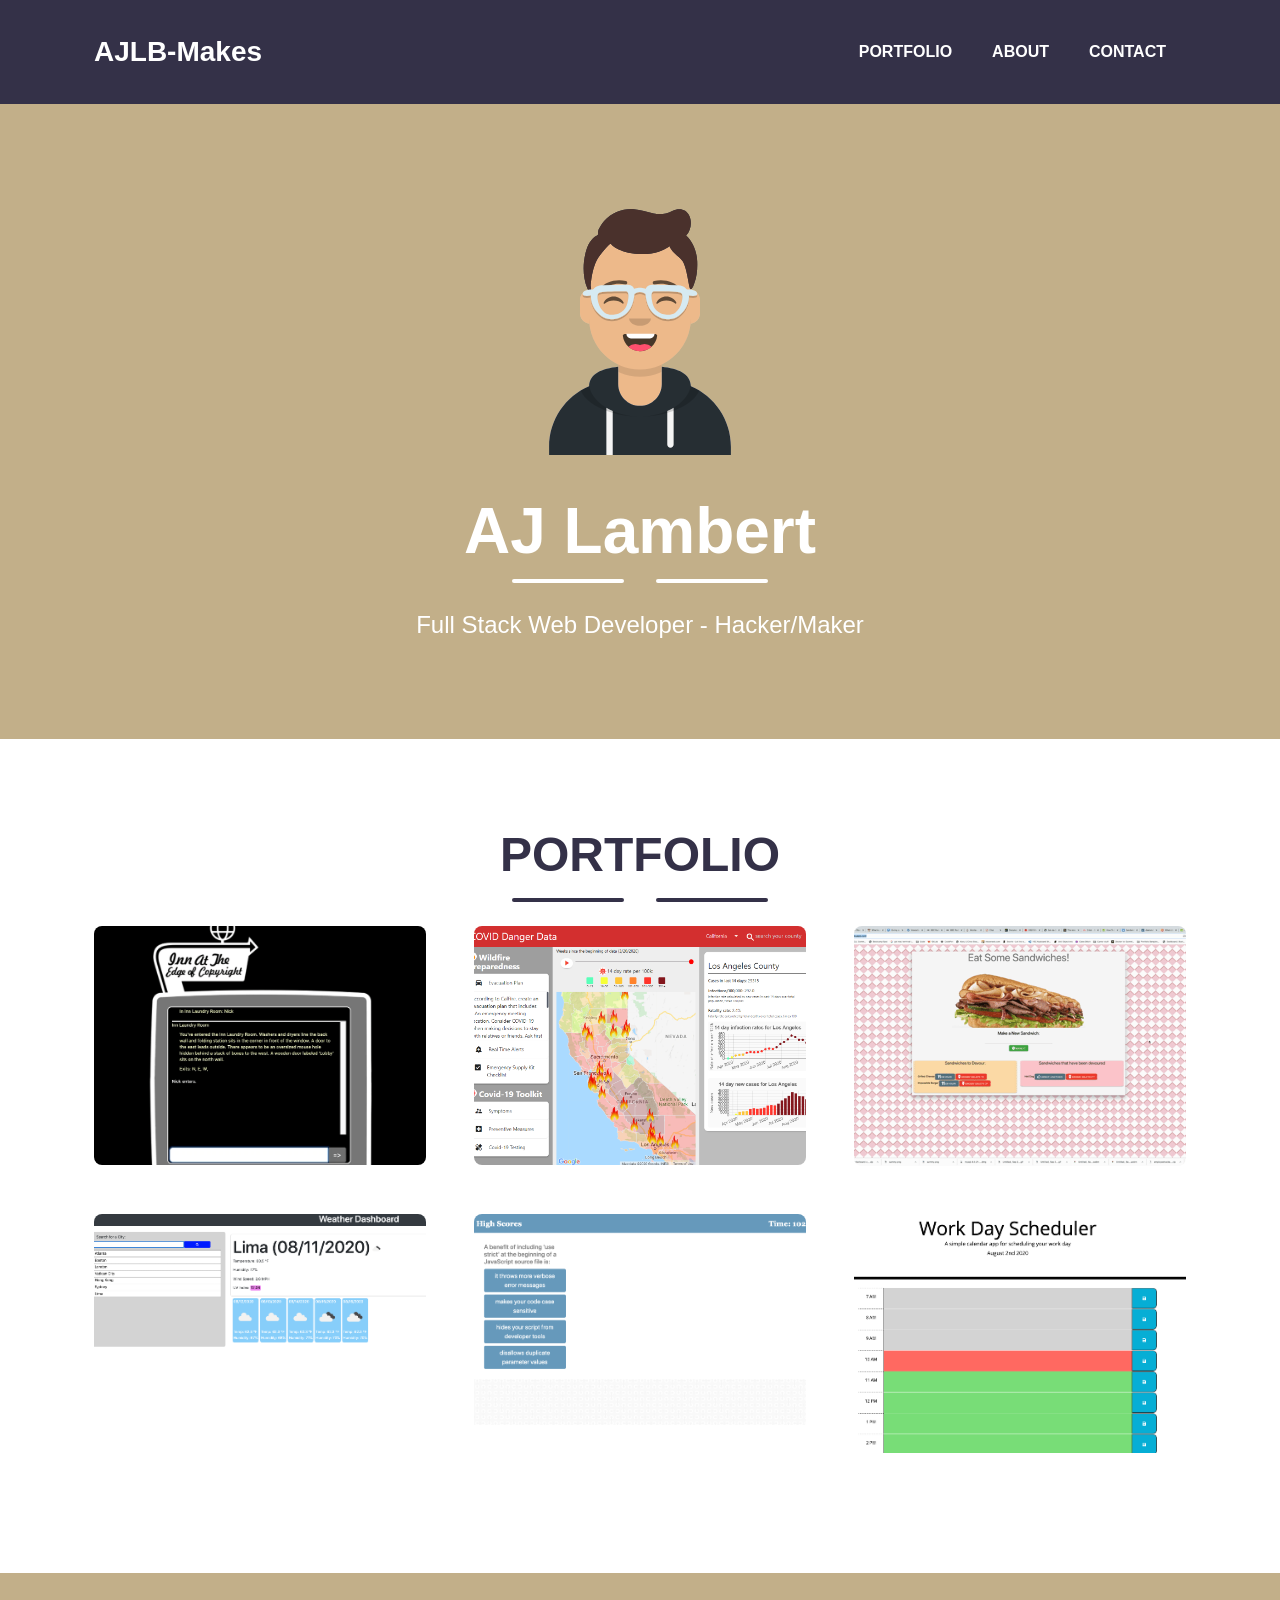
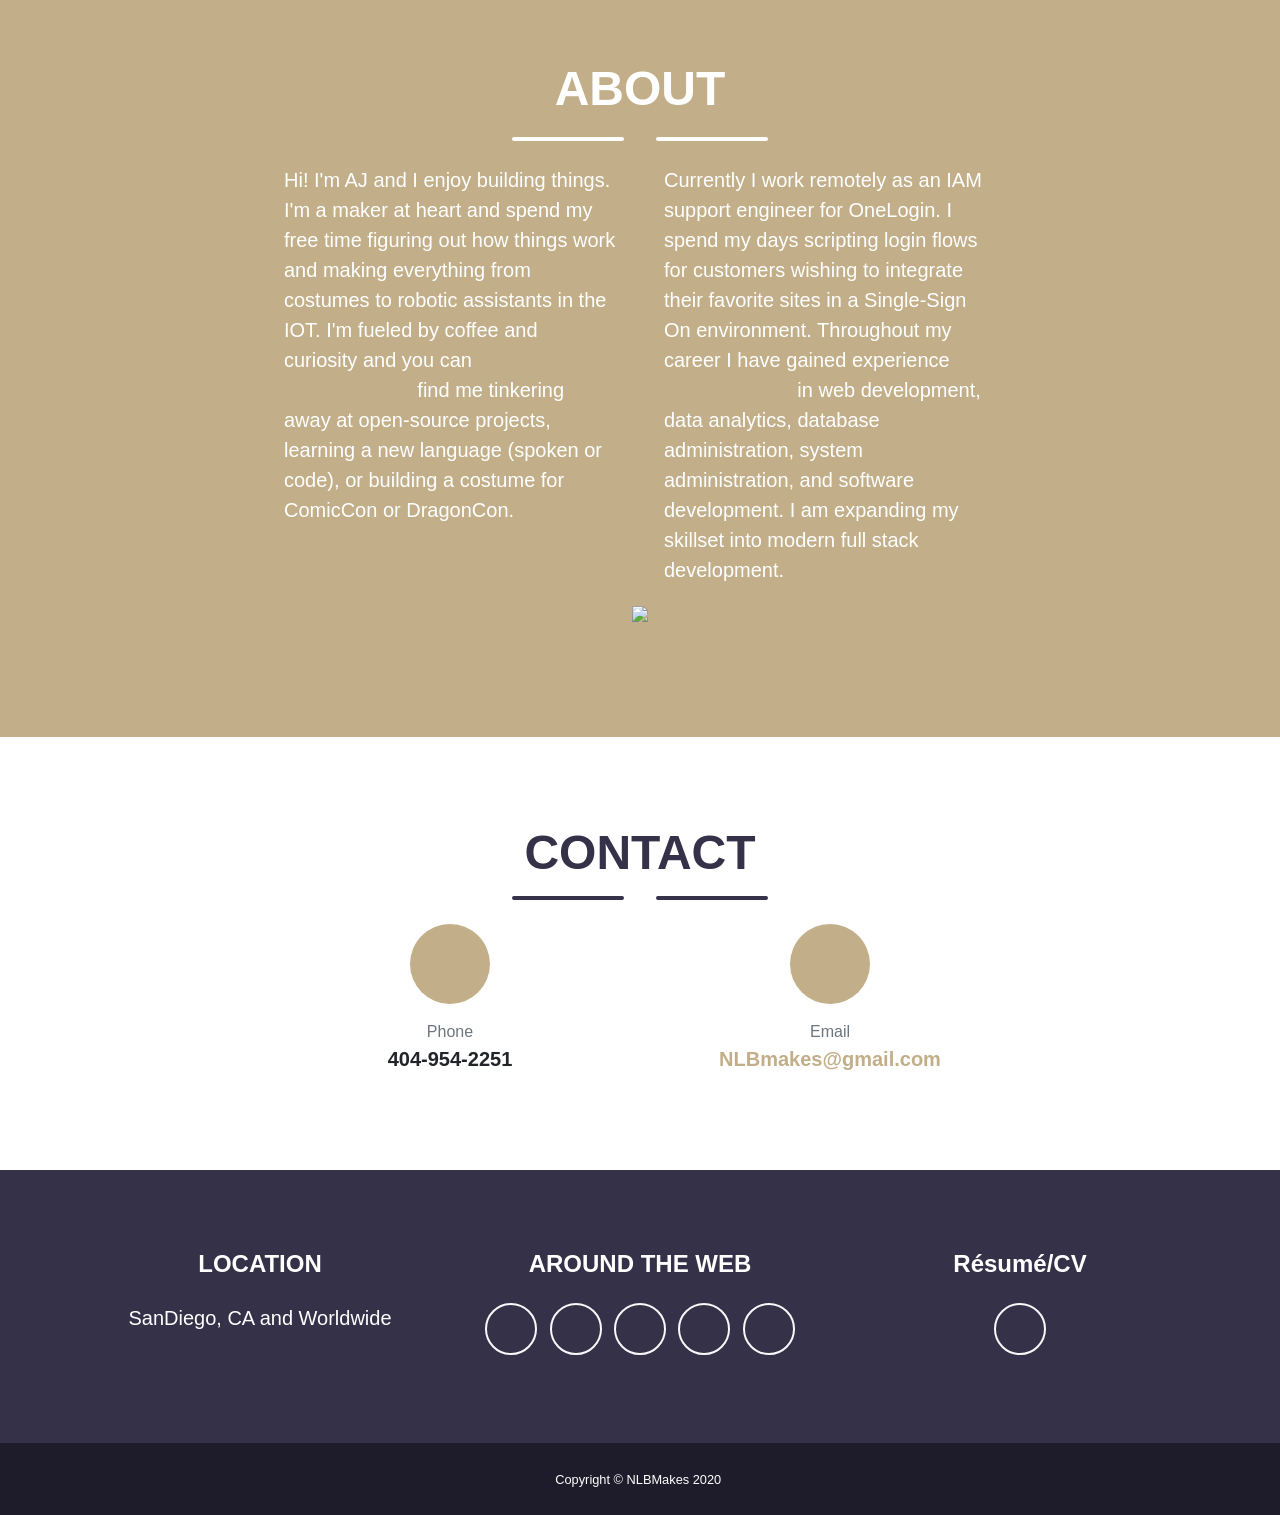
==== commit 4503bc0d: "update naming" ====
--- a/index.html
+++ b/index.html
@@ -4,21 +4,21 @@
 <head>
     <meta charset="utf-8">
     <meta name="viewport" content="width=device-width, initial-scale=1, shrink-to-fit=no" />
-    <meta name="description" content="Portfolio of Nancy Lambert-Brown Full Stack Developer" />
-    <meta name="author" content="Nancy Lambert-Brown" />
+    <meta name="description" content="Portfolio of AJ Lambert-Brown Full Stack Developer" />
+    <meta name="author" content="AJ Lambert-Brown" />
     <meta name="twitter:card" content="summary_large_image" />
     <meta name="twitter:site" content="@nlbhacks" />
     <meta name="twitter:creator" content="@nlbhacks" />
-    <meta name="twitter:title" content="Portfolio of Nancy Lambert-Brown Sofware Developer" />
-    <meta name="twitter:description" content="Listing of full stack projects developed by NLBHacks" />
-    <meta name="twitter:image" content="https://n-lambert.github.io/assets/img/screenshot.png" />
-
-    <meta property='og:title' content='Nancy Lambert-Brown Software Developer' />
-    <meta property='og:image' content='https://n-lambert.github.io/assets/img/screenshot.png' />
-    <meta property='og:description' content='Portfolio for Nancy Lambert-Brown Sofware Developer' />
-    <meta property='og:url' content='https://n-lambert.github.io/' />
-
-    <title>NLB-Makes - Full-Stack Web Developer</title>
+    <meta name="twitter:title" content="Portfolio of AJ Lambert-Brown Sofware Developer" />
+    <meta name="twitter:description" content="Portfolio of full stack projects developed by AJ Lambert-Brown, Software Developer. Tech stack featured: JavaScript, Node, Express, ES6, MySQL, Mongo, React." />
+    <meta name="twitter:image" content="https://ajlb.github.io/assets/img/screenshot.png" />
+
+    <meta property='og:title' content='AJ Lambert-Brown Software Developer' />
+    <meta property='og:image' content='https://ajlb.github.io/assets/img/screenshot.png' />
+    <meta property='og:description' content='Portfolio of full stack projects developed by AJ Lambert-Brown, Software Developer. Tech stack featured: JavaScript, Node, Express, ES6, MySQL, Mongo, React.' />
+    <meta property='og:url' content='https://ajlb.github.io/' />
+
+    <title>AJLB-Makes - Full-Stack Web Developer</title>
     <!-- Iconify icons -->
     <script src="https://code.iconify.design/1/1.0.7/iconify.min.js"></script>
     <!-- Font Awesome icons (free version)-->
@@ -32,7 +32,7 @@
 
 <body id="page-top">
     <nav class="navbar navbar-expand-lg bg-secondary fixed-top" id="mainNav">
-        <div class="container"><a class="navbar-brand js-scroll-trigger" href="#page-top">NLB-Makes</a>
+        <div class="container"><a class="navbar-brand js-scroll-trigger" href="#page-top">AJLB-Makes</a>
             <button class="navbar-toggler navbar-toggler-right font-weight-bold bg-primary text-white rounded" type="button" data-toggle="collapse" data-target="#navbarResponsive" aria-controls="navbarResponsive" aria-expanded="false" aria-label="Toggle navigation">Menu <i class="fas fa-bars"></i></button>
             <div class="collapse navbar-collapse" id="navbarResponsive">
                 <ul class="navbar-nav ml-auto">
@@ -50,7 +50,7 @@
         <div class="container d-flex align-items-center flex-column">
             <!-- Masthead Avatar Image--><img class="masthead-avatar mb-5" src="assets/img/avataaars.svg" alt="">
             <!-- Masthead Heading-->
-            <h1 class="masthead-heading mb-0">Nancy Lambert</h1>
+            <h1 class="masthead-heading mb-0">AJ Lambert</h1>
             <!-- Icon Divider-->
             <div class="divider-custom divider-light">
                 <div class="divider-custom-line"></div>
@@ -144,7 +144,7 @@
                                         <img class="img-fluid rounded mb-5" src="assets/img/portfolio/tutorial.gif" alt="Inn At The Edge Of Copyright"/>
                                     </a>
                                 <!-- Portfolio Modal - Text-->
-                                <h6>Repo: <a href="https://github.com/n-lambert/Inn-At-The-Edge-of-Copyright" target="_blank">https://github.com/n-lambert/Inn-At-The-Edge-of-Copyright</a></h6>
+                                <h6>Repo: <a href="https://github.com/ajlb/Inn-At-The-Edge-of-Copyright" target="_blank">https://github.com/ajlb/Inn-At-The-Edge-of-Copyright</a></h6>
 
                                 <p class="mb-5">This text-based game is a throwback to the MUD days of the 90s where the visual effects reside primarily in the theater of the mind: The Inn At The Edge of Copyright - a nod to the HHGG Series. This was used to learn publish/subscribe
                                     handling as well as full-stack development with node, express, mySQL, and PubNub</p>
@@ -174,10 +174,10 @@
                                     <div class="divider-custom-line"></div>
                                 </div>
                                 <!-- Portfolio Modal - Image-->
-                                <a href="https://n-lambert.github.io/Hazard-Map" target="_blank">https://n-lambert.github.io/Hazard-Map
+                                <a href="https://ajlb.github.io/Hazard-Map" target="_blank">https://ajlb.github.io/Hazard-Map
                                         <img class="img-fluid rounded mb-5" src="assets/img/portfolio/Screenshot.png" alt="Covid and Natural Hazards Map"/>
                                     </a>
-                                <h6>Repo: <a href="https://github.com/n-lambert/Hazard-Map" target="_blank">https://github.com/n-lambert/Hazard-Map</a></h6>
+                                <h6>Repo: <a href="https://github.com/ajlb/Hazard-Map" target="_blank">https://github.com/ajlb/Hazard-Map</a></h6>
                                 <!-- Portfolio Modal - Text-->
                                 <p class="mb-5">This is a simple app that leverages data from a variety of APIs to deliver up-to-date visuals of Covid-19 infections and wildfire situations in California. It features a clean, user interactive map, indicating Covid-19
                                     hotspots and allows users to make informed decisions on where to evacuate.</p>
@@ -211,7 +211,7 @@
                                         <img class="img-fluid rounded mb-5" src="assets/img/portfolio/sandwich.gif" alt="Eat-A-Sandwich"/>
                                     </a>
                                 <!-- Portfolio Modal - Text-->
-                                <h6>Repo: <a href="https://github.com/n-lambert/sandwiches" target="_blank">https://github.com/n-lambert/sandwiches</a></h6>
+                                <h6>Repo: <a href="https://github.com/ajlb/sandwiches" target="_blank">https://github.com/ajlb/sandwiches</a></h6>
 
                                 <p class="mb-5">This is a playful sandwich maker and consumer. It was used to explore full-stack development using mySQL, express, express-handlebars, and materialize</p>
                                 <button class="btn btn-primary" href="#" data-dismiss="modal"><i class="fas fa-times fa-fw"></i>Close Window</button>
@@ -240,12 +240,12 @@
                                     <div class="divider-custom-line"></div>
                                 </div>
                                 <!-- Portfolio Modal - Image-->
-                                <a href="https://n-lambert.github.io/WeatherDashboard/" target="_blank">https://n-lambert.github.io/WeatherDashboard/
+                                <a href="https://ajlb.github.io/WeatherDashboard/" target="_blank">https://ajlb.github.io/WeatherDashboard/
                         
                                     <img class="img-fluid rounded mb-5" src="assets/img/portfolio/WeatherDashboard.png" alt="Weather Dashboard"/>
                                     </a>
                                 <!-- Portfolio Modal - Text-->
-                                <h6>Repo: <a href="https://github.com/n-lambert/WeatherDashboard" target="_blank">https://github.com/n-lambert/WeatherDashboard</a></h6>
+                                <h6>Repo: <a href="https://github.com/ajlb/WeatherDashboard" target="_blank">https://github.com/ajlb/WeatherDashboard</a></h6>
 
                                 <p class="mb-5">This weather dashboard gets current weather, forecast data and uv index from the openweathermap api via AJAX, JQuery and JS. It uses three APIs from openweathermap, and bootstrap to make the application responsive</p>
                                 <button class="btn btn-primary" href="#" data-dismiss="modal"><i class="fas fa-times fa-fw"></i>Close Window</button>
@@ -274,11 +274,11 @@
                                     <div class="divider-custom-line"></div>
                                 </div>
                                 <!-- Portfolio Modal - Image-->
-                                <a href="https://n-lambert.github.io/codeQuiz" target="_blank">https://n-lambert.github.io/codeQuiz
+                                <a href="https://ajlb.github.io/codeQuiz" target="_blank">https://ajlb.github.io/codeQuiz
                                         <img class="img-fluid rounded mb-5" src="assets/img/portfolio/Code_Quiz.png" alt="Code quiz"/>
                                     </a>
                                 <!-- Portfolio Modal - Text-->
-                                <h6>Repo: <a href="https://github.com/n-lambert/codeQuiz" target="_blank">https://github.com/n-lambert/codeQuiz</a></h6>
+                                <h6>Repo: <a href="https://github.com/ajlb/codeQuiz" target="_blank">https://github.com/ajlb/codeQuiz</a></h6>
 
                                 <p class="mb-5">This is a simple timed quiz for JavaScript code. You have an allotted time in seconds to answer questions. Each incorrect answer deducts 10 seconds from the timer. Scores are recorded to localStorage and displayed on a
                                     scoreboard.
@@ -309,11 +309,11 @@
                                     <div class="divider-custom-line"></div>
                                 </div>
                                 <!-- Portfolio Modal - Image-->
-                                <a href="https://n-lambert.github.io/DayScheduler" target="_blank">https://n-lambert.github.io/DayScheduler
+                                <a href="https://ajlb.github.io/DayScheduler" target="_blank">https://ajlb.github.io/DayScheduler
                                         <img class="img-fluid rounded mb-5" src="assets/img/portfolio/WorkDayScheduler.png" alt="Workday Scheduler"/>
                                     </a>
                                 <!-- Portfolio Modal - Text-->
-                                <h6>Repo: <a href="https://github.com/n-lambert/DayScheduler" target="_blank">https://github.com/n-lambert/DayScheduler</a></h6>
+                                <h6>Repo: <a href="https://github.com/ajlb/DayScheduler" target="_blank">https://github.com/ajlb/DayScheduler</a></h6>
 
                                 <p class="mb-5">This is a simple calendar application that allows the user to save events for each hour of the day. This app will run in the browser and feature dynamically updated HTML and CSS powered by jQuery.</p>
                                 <button class="btn btn-primary" href="#" data-dismiss="modal"><i class="fas fa-times fa-fw"></i>Close Window</button>
@@ -340,7 +340,7 @@
             <!-- About Section Content-->
             <div class="row">
                 <div class="col-lg-4 ml-auto">
-                    <p class="pre-wrap lead">Hi! I'm Nancy and I enjoy building things. I'm a maker at heart and spend my free time figuring out how things work and making everything from costumes to robotic assistants in the IOT. I'm fueled by coffee and curiosity and you can
+                    <p class="pre-wrap lead">Hi! I'm AJ and I enjoy building things. I'm a maker at heart and spend my free time figuring out how things work and making everything from costumes to robotic assistants in the IOT. I'm fueled by coffee and curiosity and you can
                         find me tinkering away at open-source projects, learning a new language (spoken or code), or building a costume for ComicCon or DragonCon.</p>
                 </div>
                 <div class="col-lg-4 mr-auto">
@@ -350,7 +350,7 @@
             </div>
             <div class="row justify-content-center">
                 <figure>
-                    <a href="https://github.com/n-lambert"><img src="https://github-readme-stats.vercel.app/api?username=n-lambert&theme=darcula&show_icons=true&count_private=true"></a>
+                    <a href="https://github.com/ajlb"><img src="https://github-readme-stats.vercel.app/api?username=ajlb&theme=darcula&show_icons=true&count_private=true"></a>
                 </figure>
 
             </div>
@@ -403,12 +403,12 @@
                     <a class="btn btn-outline-light btn-social mx-1" href="https://www.hackerrank.com/armydillo007" target="_blank"><i class="fab fa-fw fa-hackerrank"></i></a>
                     <a class="btn btn-outline-light btn-social mx-1" href="https://www.linkedin.com/in/njlambert/" target="_blank"><i class="fab fa-fw fa-linkedin-in"></i></a>
                     <a class="btn btn-outline-light btn-social mx-1" href="https://www.codewars.com/users/n-lambert" target="_blank"><i class="iconify" data-icon="simple-icons:codewars" data-inline="false"></i></a>
-                    <a class="btn btn-outline-light btn-social mx-1" href="https://github.com/n-lambert" target="_blank"><i class="fab fa-fw fa-github"></i></a>
+                    <a class="btn btn-outline-light btn-social mx-1" href="https://github.com/ajlb" target="_blank"><i class="fab fa-fw fa-github"></i></a>
                 </div>
                 <!-- Footer About Text-->
                 <div class="col-lg-4">
                     <h4 class="mb-4">Résumé/CV</h4>
-                    <a class="btn btn-outline-light btn-social mx-1" href="./assets/Nancy-Lambert.pdf" target="_blank"><i class="far fa-fw fa-file-pdf"></i></a>
+                    <a class="btn btn-outline-light btn-social mx-1" href="./assets/AJ-Lambert.pdf" target="_blank"><i class="far fa-fw fa-file-pdf"></i></a>
                 </div>
             </div>
         </div>
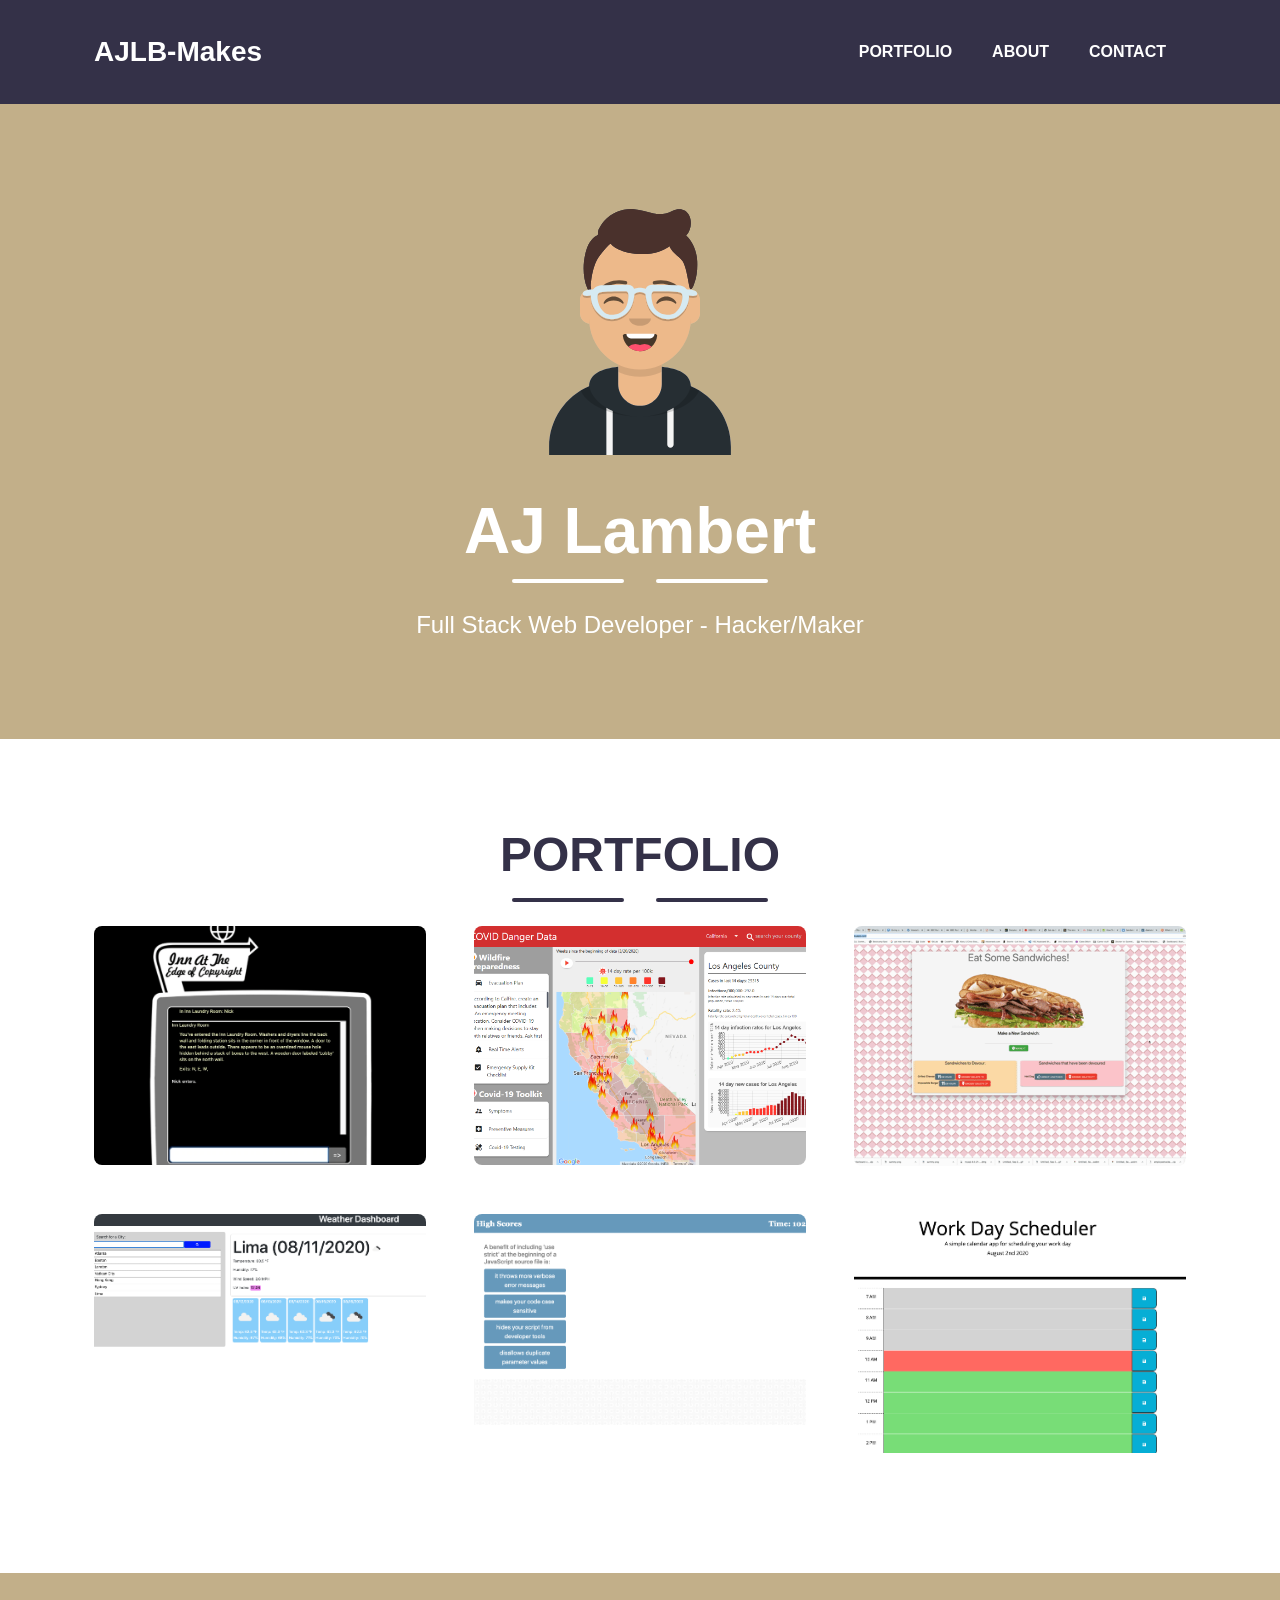
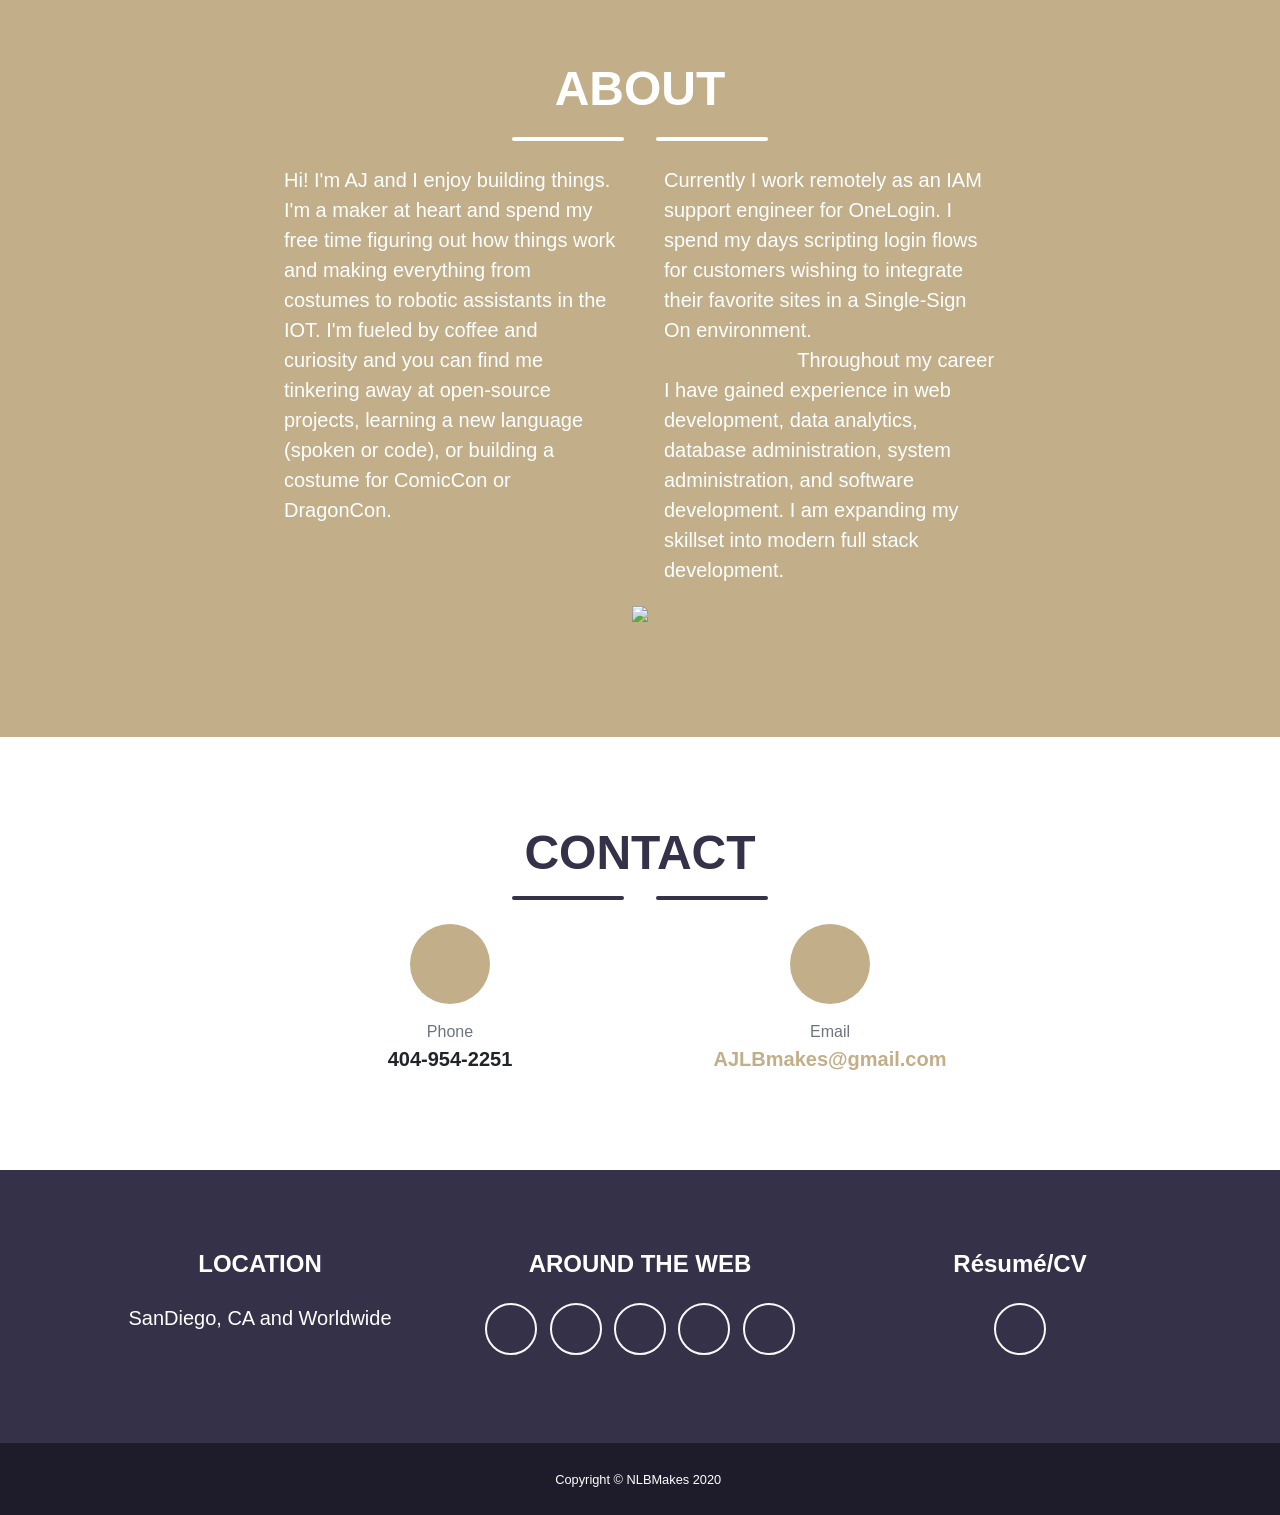
==== commit 7c59004e: "update" ====
--- a/index.html
+++ b/index.html
@@ -7,8 +7,8 @@
     <meta name="description" content="Portfolio of AJ Lambert-Brown Full Stack Developer" />
     <meta name="author" content="AJ Lambert-Brown" />
     <meta name="twitter:card" content="summary_large_image" />
-    <meta name="twitter:site" content="@nlbhacks" />
-    <meta name="twitter:creator" content="@nlbhacks" />
+    <meta name="twitter:site" content="@aj_makes_things" />
+    <meta name="twitter:creator" content="@aj_makes_things" />
     <meta name="twitter:title" content="Portfolio of AJ Lambert-Brown Sofware Developer" />
     <meta name="twitter:description" content="Portfolio of full stack projects developed by AJ Lambert-Brown, Software Developer. Tech stack featured: JavaScript, Node, Express, ES6, MySQL, Mongo, React." />
     <meta name="twitter:image" content="https://ajlb.github.io/assets/img/screenshot.png" />
@@ -340,12 +340,11 @@
             <!-- About Section Content-->
             <div class="row">
                 <div class="col-lg-4 ml-auto">
-                    <p class="pre-wrap lead">Hi! I'm AJ and I enjoy building things. I'm a maker at heart and spend my free time figuring out how things work and making everything from costumes to robotic assistants in the IOT. I'm fueled by coffee and curiosity and you can
-                        find me tinkering away at open-source projects, learning a new language (spoken or code), or building a costume for ComicCon or DragonCon.</p>
+                    <p class="pre-wrap lead">Hi! I'm AJ and I enjoy building things. I'm a maker at heart and spend my free time figuring out how things work and making everything from costumes to robotic assistants in the IOT. I'm fueled by coffee and curiosity and you can find me tinkering away at open-source projects, learning a new language (spoken or code), or building a costume for ComicCon or DragonCon.</p>
                 </div>
                 <div class="col-lg-4 mr-auto">
-                    <p class="pre-wrap lead">Currently I work remotely as an IAM support engineer for OneLogin. I spend my days scripting login flows for customers wishing to integrate their favorite sites in a Single-Sign On environment. Throughout my career I have gained experience
-                        in web development, data analytics, database administration, system administration, and software development. I am expanding my skillset into modern full stack development.</p>
+                    <p class="pre-wrap lead">Currently I work remotely as an IAM support engineer for OneLogin. I spend my days scripting login flows for customers wishing to integrate their favorite sites in a Single-Sign On environment. 
+                        Throughout my career I have gained experience in web development, data analytics, database administration, system administration, and software development. I am expanding my skillset into modern full stack development.</p>
                 </div>
             </div>
             <div class="row justify-content-center">
@@ -381,7 +380,7 @@
                 <div class="col-lg-4">
                     <div class="d-flex flex-column align-items-center">
                         <div class="icon-contact mb-3"><i class="far fa-envelope"></i></div>
-                        <div class="text-muted">Email</div><a class="lead font-weight-bold" href="mailto:NLBmakes@gmail.com">NLBmakes@gmail.com</a>
+                        <div class="text-muted">Email</div><a class="lead font-weight-bold" href="mailto:AJLBmakes@gmail.com">AJLBmakes@gmail.com</a>
                     </div>
                 </div>
             </div>
@@ -399,9 +398,9 @@
                 <!-- Footer Social Icons-->
                 <div class="col-lg-4 mb-5 mb-lg-0">
                     <h4 class="mb-4">AROUND THE WEB</h4>
-                    <a class="btn btn-outline-light btn-social mx-1" href="https://www.twitter.com/nlbhacks" target="_blank"><i class="fab fa-fw fa-twitter"></i></a>
+                    <a class="btn btn-outline-light btn-social mx-1" href="https://www.twitter.com/aj_makes_things" target="_blank"><i class="fab fa-fw fa-twitter"></i></a>
                     <a class="btn btn-outline-light btn-social mx-1" href="https://www.hackerrank.com/armydillo007" target="_blank"><i class="fab fa-fw fa-hackerrank"></i></a>
-                    <a class="btn btn-outline-light btn-social mx-1" href="https://www.linkedin.com/in/njlambert/" target="_blank"><i class="fab fa-fw fa-linkedin-in"></i></a>
+                    <a class="btn btn-outline-light btn-social mx-1" href="https://www.linkedin.com/in/ajlb/" target="_blank"><i class="fab fa-fw fa-linkedin-in"></i></a>
                     <a class="btn btn-outline-light btn-social mx-1" href="https://www.codewars.com/users/n-lambert" target="_blank"><i class="iconify" data-icon="simple-icons:codewars" data-inline="false"></i></a>
                     <a class="btn btn-outline-light btn-social mx-1" href="https://github.com/ajlb" target="_blank"><i class="fab fa-fw fa-github"></i></a>
                 </div>
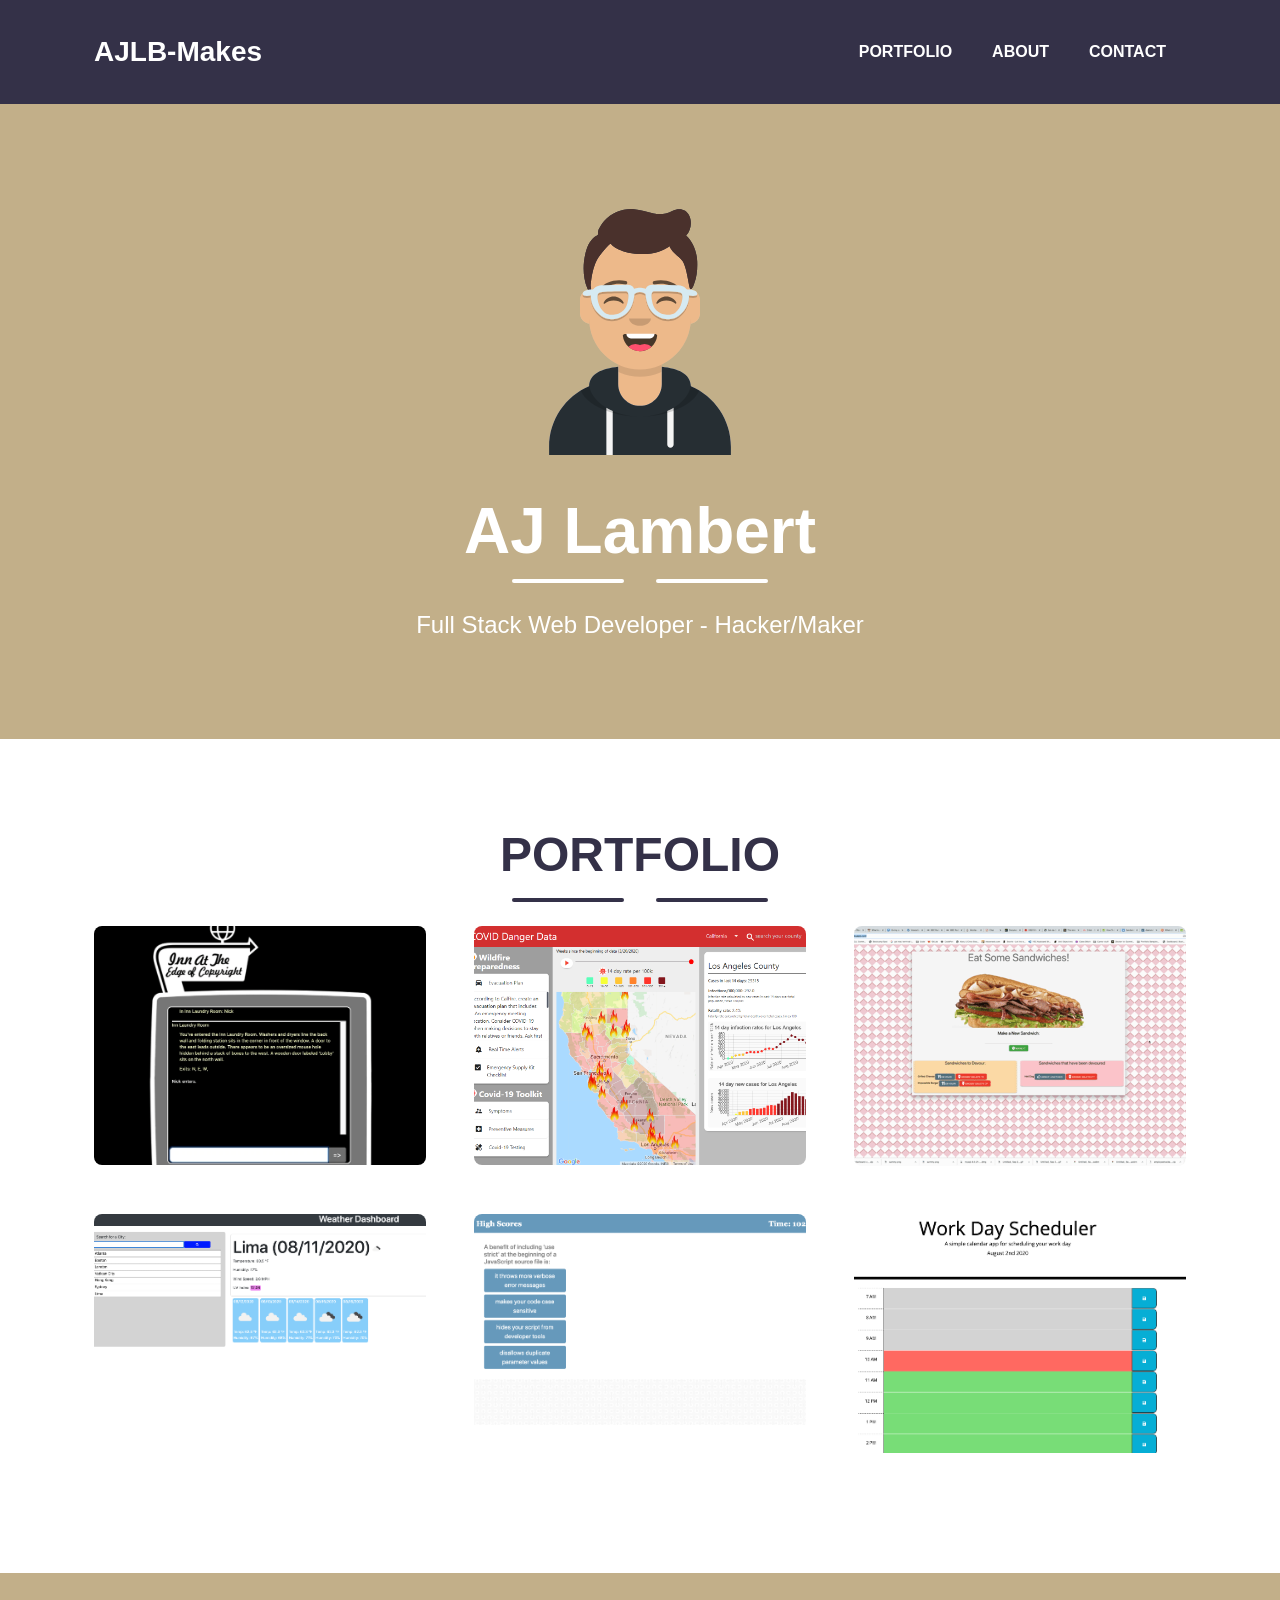
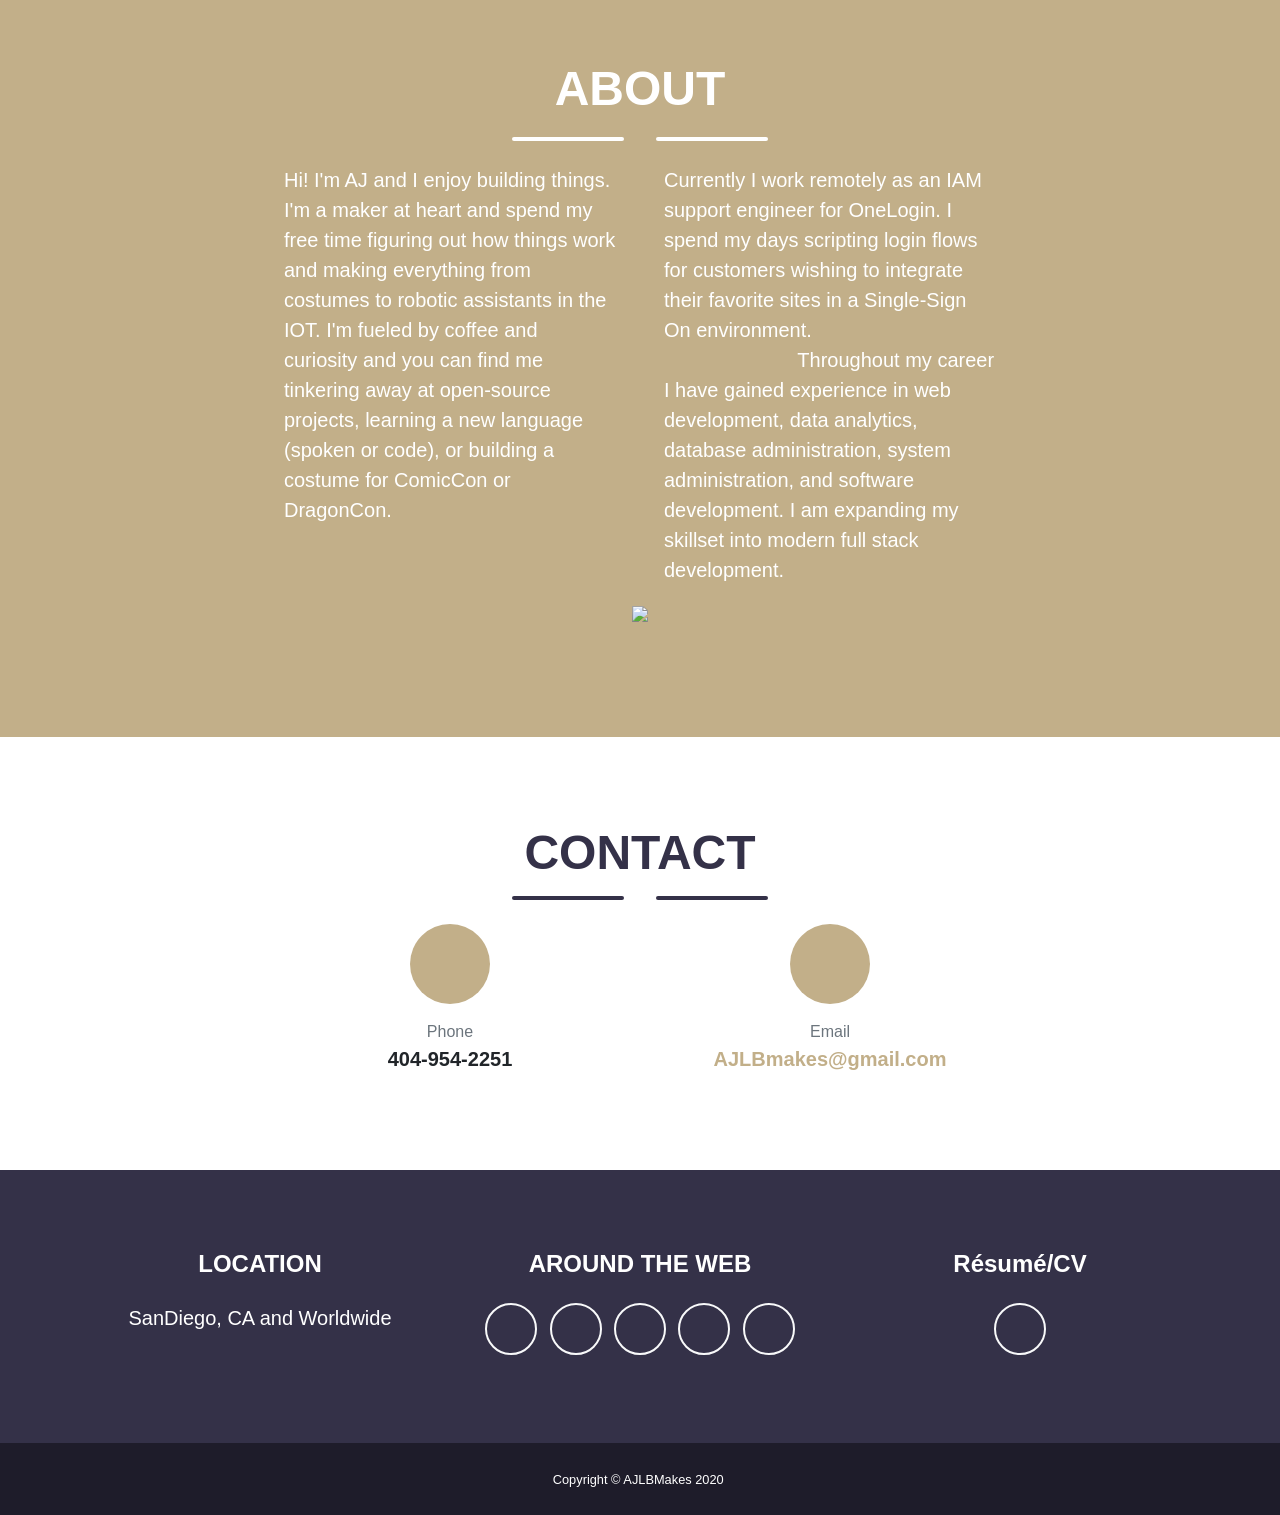
==== commit 68badf1c: "update resume link" ====
--- a/index.html
+++ b/index.html
@@ -414,7 +414,7 @@
     </footer>
     <!-- Copyright Section-->
     <section class="copyright py-4 text-center text-white">
-        <div class="container"><small class="pre-wrap">Copyright © NLBMakes 2020 </small></div>
+        <div class="container"><small class="pre-wrap">Copyright © AJLBMakes 2020 </small></div>
     </section>
     <!-- Scroll to Top Button (Only visible on small and extra-small screen sizes)-->
     <div class="scroll-to-top d-lg-none position-fixed"><a class="js-scroll-trigger d-block text-center text-white rounded" href="#page-top"><i class="fa fa-chevron-up"></i></a></div>
